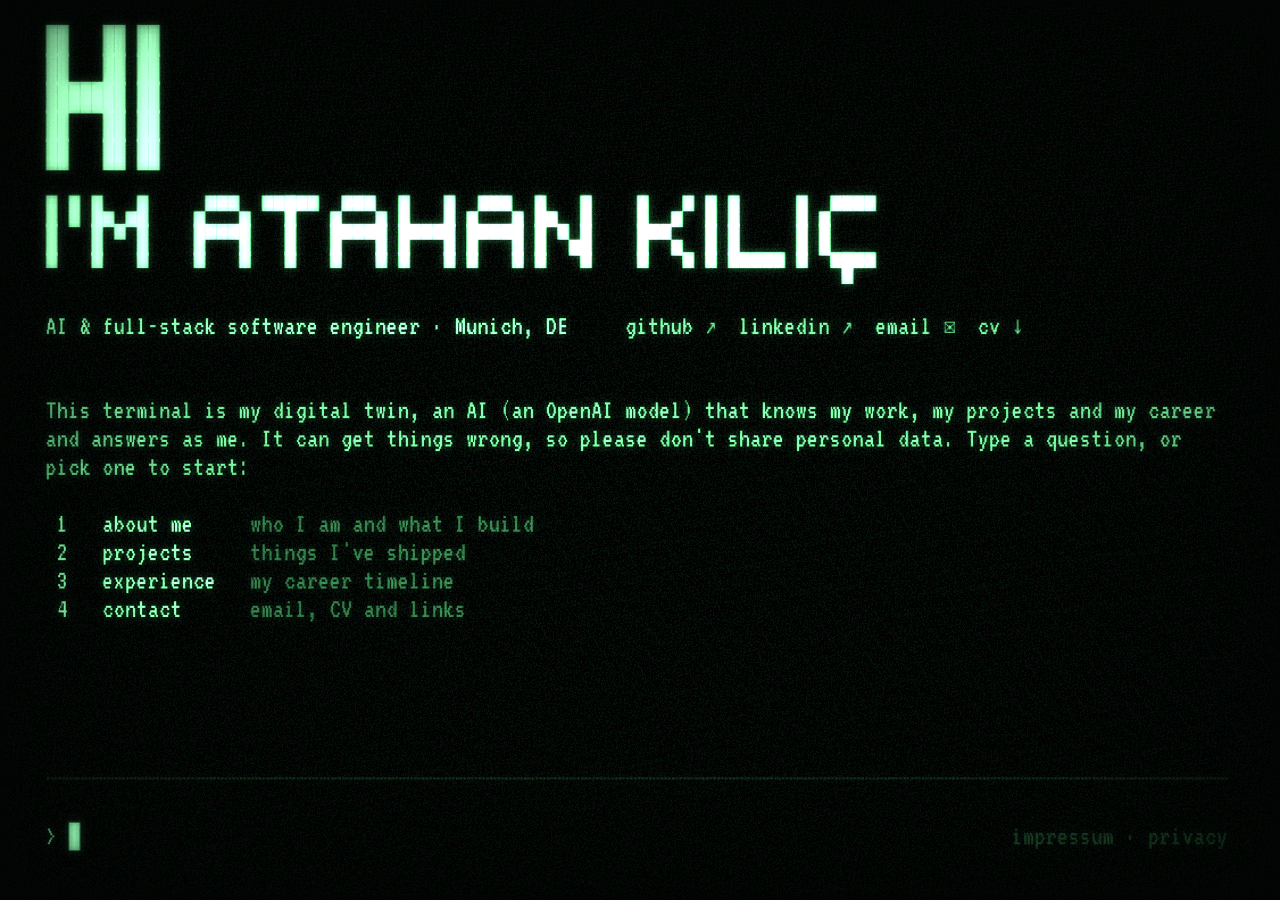
==== index.html @ 87390f07 "CRT digital twin portfolio Co-Authored-By: Claude Opus 5.5 <noreply@anthropic.com>" ====
<!doctype html>
<html lang="en">
<head>
<meta charset="utf-8">
<meta name="viewport" content="width=device-width,initial-scale=1">
<title>Atahan Kılıç — digital twin</title>
<meta name="description" content="Talk to the digital twin of Atahan Kılıç, an AI & full-stack software engineer in Munich. Ask about projects, experience and how to reach him.">
<link href="assets/fonts/vt323.css" rel="stylesheet">
<style>
  html,body{margin:0;height:100%;background:#050505;overflow:hidden}
  canvas#crt{position:fixed;inset:0;width:100vw;height:100vh;display:block;cursor:text;touch-action:pan-y}
  canvas#crt.link{cursor:pointer}
  #kbd{position:fixed;left:0;bottom:0;width:1px;height:1px;opacity:0;border:0;padding:0;font-size:16px}
  /* the one thing that can't live inside the shader: a live, interactive website */
  #live{position:fixed;display:none;z-index:3;background:#000}
  #live.on{display:block}
  #live iframe{position:absolute;inset:0;width:100%;height:100%;border:0;background:#000}
  #live .tint{position:absolute;inset:0;pointer-events:none;mix-blend-mode:color}
  #live .lines{position:absolute;inset:0;pointer-events:none;background:repeating-linear-gradient(to bottom,transparent 0 2px,rgba(0,0,0,.28) 2px 3px)}
  #live .edge{position:absolute;inset:0;pointer-events:none;box-shadow:inset 0 0 40px rgba(0,0,0,.8)}
  .sr{position:absolute;width:1px;height:1px;overflow:hidden;clip:rect(0 0 0 0)}
</style>
</head>
<body>
<canvas id="crt" aria-hidden="true"></canvas>
<input id="kbd" autocapitalize="off" autocomplete="off" spellcheck="false" enterkeyhint="send" aria-label="Ask Atahan's digital twin">
<div id="live"><iframe title="live demo" sandbox="allow-scripts allow-same-origin allow-popups allow-forms" referrerpolicy="no-referrer"></iframe><div class="tint"></div><div class="lines"></div><div class="edge"></div></div>
<main class="sr" id="sr"></main>
<div class="sr" id="said" aria-live="polite"></div>
<script src="assets/content.js"></script>
<script src="twin/twin.config.js"></script>
<script>
const C = window.CONTENT;
const PHOSPHORS = { green: "#5dff8f", amber: "#ffb43a", white: "#e8f0ff", cyan: "#62f3ff", magenta: "#ff5ad1" };
const CV = "assets/cv.pdf";
const $ = (s) => document.querySelector(s);
const sleep = (ms) => new Promise((r) => setTimeout(r, ms));

// ======================================================================
// knowledge — the only things the twin may talk about
// ======================================================================
const P = Object.fromEntries(C.projects.map((p) => [p.id, p]));
// every bar opens its full story (C.roles[key]); the thesis sits under TUM, project diamonds are gone
const GANTT = [
  { key: "metu", label: "METU · B.Sc. CE", short: "METU", lane: "edu", from: "2018-09", to: "2023-07" },
  { key: "havelsanCand", label: "HAVELSAN · cand.", short: "HAVELSAN", lane: "work", from: "2021-11", to: "2023-07" },
  { key: "havelsanDev", label: "HAVELSAN · dev", short: "↳ developer", lane: "work", from: "2023-08", to: "2024-03" },
  { key: "tum", label: "TUM · M.Sc.", short: "TUM", lane: "edu", from: "2024-04", to: "now" },
  { key: "thesis", label: "↳ BugSense", short: "↳ thesis", lane: "edu", from: "2026-04", to: "now", hot: true },
  { key: "nextaim", label: "NextAim", short: "NextAim", lane: "work", from: "2024-09", to: "2026-03" },
  { key: "check24", label: "CHECK24", short: "CHECK24", lane: "work", from: "2026-07", to: "now" },
];
const ALIASES = {
  harmos: ["harmos", " cad"], bugsense: ["bugsense", "bug sense", " uti", "thesis", " tez", "medical", "diagnos"],
  steward: ["steward", "talk to your building", "your building", "synera", "indoor", "navigation", "industrial agents"], sharksight: ["sharksight", "shark", " bmw"],
  northstar: ["north star", "northstar", "ideation"], router: ["routemaxx", "router", "routing", "tum.ai", "slop"],
  tate: [" tate", "teacher", "öğretmen"],
};

// ======================================================================
// screen model — everything is drawn into a character grid that goes
// through the CRT shader. A row is a list of segments:
//   { t, b }            text at brightness b (0..1)
//   { t, b, act }       clickable (act = { key, fn }) — inverts on hover
//   { t, b, inv }       inverted (filled cell, dark text)
//   { t, b, bar }       filled cells ("solid" | "hatch") — glyph-free bars
// ======================================================================
const S = (t, b = 0.82, o = {}) => ({ t: String(t), b, ...o });
const DIM = 0.48, TXT = 0.82, HOT = 1;
const blocks = [];          // everything in the conversation log
let scroll = 0;             // rows scrolled up from the bottom
let suggestions = [];
let pane = null;            // { kind: "peek", id } | { kind: "project", id, mode, scroll }
let inputText = "", busy = false, skip = false, powerT = 0;

function wrapInto(rows, cur, text, b, cols) {
  // append text to the current row, wrapping on word boundaries
  const width = () => cur.reduce((n, s) => n + s.t.length, 0);
  for (const para of text.split(/(\n)/)) {
    if (para === "\n") { rows.push(cur.splice(0)); continue; }
    for (const w of para.split(/([ \t]+)/)) {   // not \s: a no-break space (NB) must hold
      if (!w) continue;
      if (width() + w.length > cols && width() > 0) { rows.push(cur.splice(0)); if (/^[ \t]+$/.test(w)) continue; }
      if (w.length > cols) { for (let i = 0; i < w.length; i += cols) { if (width() > 0) rows.push(cur.splice(0)); cur.push(S(w.slice(i, i + cols), b)); } continue; }
      cur.push(S(w, b));
    }
  }
}
const lineBlock = (rows) => ({ render: () => rows });
function textBlock(text, b = TXT) { return { render(cols) { const rows = [], cur = []; wrapInto(rows, cur, text, b, cols); rows.push(cur); return rows; } }; }
function userBlock(text) {
  return { render(cols) { const rows = [], cur = [S("> ", DIM)]; wrapInto(rows, cur, text, HOT, cols); rows.push(cur, []); return rows; } };
}
// a twin turn: text deltas and widgets, revealed in order like a teletype
function twinBlock() {
  const m = {
    parts: [], idx: 0, shown: 0, wait: 0, closed: false, done: false, onDone: null,
    text(s) { const last = m.parts[m.parts.length - 1]; if (last && last.kind === "text" && m.parts.indexOf(last) >= m.idx) last.s += s; else m.parts.push({ kind: "text", s }); },
    widget(w) { if (w) m.parts.push({ kind: "widget", w }); },
    tick(dt) {
      if (m.done) return;
      while (m.idx < m.parts.length) {
        const p = m.parts[m.idx];
        if (p.kind === "text") {
          if (skip || cfg.cps >= 2000) m.shown = p.s.length; else m.shown += cfg.cps * dt;
          if (m.shown < p.s.length) return;
          if (m.idx === m.parts.length - 1 && !m.closed) return;   // more text may still stream in
          m.idx++; m.shown = 0;
        } else {
          if (!p.shownAt) { p.shownAt = performance.now(); p.w.onShow?.(); p.w.born = performance.now() / 1000; }
          if (!skip && performance.now() - p.shownAt < 160) return;
          m.idx++;
        }
      }
      if (m.closed) { m.done = true; m.onDone?.(); }
    },
    render(cols, t) {
      const rows = [], cur = [S("atahan › ", DIM)];
      for (let i = 0; i <= Math.min(m.idx, m.parts.length - 1); i++) {
        const p = m.parts[i];
        if (p.kind === "text") wrapInto(rows, cur, i < m.idx ? p.s : p.s.slice(0, Math.floor(m.shown)), TXT, cols);
        else if (i < m.idx || p.shownAt) { if (cur.length) rows.push(cur.splice(0)); rows.push(...p.w.render(cols, t)); }
      }
      // the caret blinks by inverting, never by appearing/disappearing, and an empty caret row
      // takes the place of the trailing spacer, so the row count never changes and the log can't bob
      const caret = m.done ? [] : [S(" ", HOT, { inv: Math.floor(t * 2.2) % 2 === 0 })];
      if (cur.length) rows.push([...cur, ...caret], []); else rows.push(caret);
      return rows;
    },
  };
  blocks.push(m); scroll = 0;
  return m;
}

// ======================================================================
// widgets — the GUI inside the terminal
// ======================================================================
const pad = (s, n) => { s = String(s); return s.length >= n ? s.slice(0, Math.max(0, n - 1)) + (n > 0 ? "…" : "") : s + " ".repeat(n - s.length); };
function box(title, inner, cols, maxW = 96) {
  // inner(innerCols) -> rows; wraps them in ┌─ title ─┐ … └──┘
  const W = Math.min(cols, maxW), iw = W - 4, rows = inner(iw);
  const top = "┌─ " + title + " " + "─".repeat(Math.max(0, W - title.length - 5)) + "┐";
  const out = [[S(top, DIM)]];
  rows.forEach((r) => { r = clip(r, iw); out.push([S("│ ", DIM), ...r, S(" ".repeat(Math.max(0, iw - rowLen(r))) + " │", DIM)]); });
  out.push([S("└" + "─".repeat(W - 2) + "┘", DIM)]);
  return out;
}
const rowLen = (r) => r.reduce((n, s) => n + s.t.length, 0);
function clip(r, n) { const out = []; for (const s of r) { const room = n - rowLen(out); if (room <= 0) break; out.push(s.t.length > room ? { ...s, t: s.t.slice(0, room) } : s); } return out; }
function flow(segs, cols) {
  // wrap whole segments (buttons, tags) onto new rows instead of cutting them
  const rows = [[]];
  for (const s of segs) { const r = rows[rows.length - 1]; if (rowLen(r) + s.t.length > cols && rowLen(r) > 0) { if (!s.t.trim()) continue; rows.push([s]); } else r.push(s); }
  return rows;
}
const NB = (s) => s.replace(/ /g, "\u00a0");
// a project's stack as [tags]; short views show the first n and point to the architecture view for the rest
const tags = (p, n = Infinity) => p.stack.slice(0, n).map((s) => NB(`[${s}]`)).join(" ") + (p.stack.length > n ? `  +${p.stack.length - n} more in architecture` : "");   // keep "[B-Rep kernel]" or "──▶ [ Engine ]" on one line
const btn = (label, key, fn, b = HOT) => S(`[${label}]`, b, { act: { key, fn } });
const gap = (n = 1) => S(" ".repeat(n), TXT);

const W = {
  whoami: () => ({
    tl: null,
    render(cols, t) {
      if (!this.tl) this.tl = W.timeline();
      this.tl.born = this.born;
      return box("atahan@munich", (iw) => {
        const rows = [...flow([S(NB(C.name.toUpperCase()), HOT), gap(3), S(NB(`${C.role} · ${C.location}`), TXT)], iw)], cur = [];
        wrapInto(rows, cur, `"${C.tagline}"`, DIM, iw); rows.push(cur.splice(0), []);
        // three panels side by side; stacked full width when the screen is narrow
        const across = iw >= 60 ? 3 : 1, pw = Math.floor((iw - (across - 1)) / across), cw = pw - 4;
        const panels = C.glance.map((g) => {
          const body = [];
          g.items.forEach(([head, sub, id], i) => {
            const act = id && P[id] ? { act: { key: "who:" + id, fn: () => ask(`tell me about ${P[id].title}`) } } : {};
            if (i) body.push([]);
            body.push([S(pad(head + (id ? " ›" : ""), cw), HOT, act)]);
            const r = [], c = []; wrapInto(r, c, sub, TXT, cw); r.push(c); body.push(...r);
          });
          return body;
        });
        for (let i = 0; i < panels.length; i += across) {
          const group = panels.slice(i, i + across), names = C.glance.slice(i, i + across).map((g) => g.title.toUpperCase());
          const h = Math.max(...group.map((b) => b.length)), line = [];
          names.forEach((n, j) => line.push(...(j ? [gap()] : []), S("┌ ", DIM), S(n, HOT), S(" " + "─".repeat(Math.max(0, pw - n.length - 4)) + "┐", DIM)));
          rows.push(line);
          for (let y = 0; y < h; y++) {
            const r = [];
            group.forEach((b, j) => { const c = clip(b[y] || [], cw); r.push(...(j ? [gap()] : []), S("│ ", DIM), ...c, S(" ".repeat(cw - rowLen(c)) + " │", DIM)); });
            rows.push(r);
          }
          rows.push(group.flatMap((_, j) => [...(j ? [gap()] : []), S("└" + "─".repeat(pw - 2) + "┘", DIM)]));
        }
        rows.push([], ...this.tl.render(iw, t));
        rows.push([], [S(pad("status", 8), TXT), S(C.availability, HOT)], []);
        rows.push(...flow([btn("projects", "who:projects", () => ask("show me your projects")), gap(),
          btn("stack", "who:stack", () => ask("what's your stack?")), gap(), btn("contact", "who:contact", () => ask("how can I reach you?"))], iw));
        return rows;
      }, cols, cols);   // the card spans the whole log, like the timeline
    },
  }),
  projects: () => ({
    onShow: () => openPeek(C.projects[0].id),
    render(cols) {
      const tw = Math.max(...C.projects.map((p) => p.title.length)) + 2, ww = cols - tw - 22, what = ww >= 12;
      const rows = [[S(pad("   project", tw + 3), DIM), ...(what ? [S(pad("what", ww), DIM)] : []), S(pad("year", 12), DIM), S("demo", DIM)]];
      rows.push([S("─".repeat(Math.min(cols, tw + (what ? ww : 0) + 22)), DIM)]);
      C.projects.forEach((p) => {
        const act = { key: "open:" + p.id, fn: () => ask(`tell me about ${p.title}`) }, sel = pane?.kind === "peek" && pane.id === p.id;
        rows.push([S(sel ? " ▸ " : "   ", HOT), S(pad(p.title, tw), HOT, { act, inv: sel }), ...(what ? [S(pad(p.kind, ww), TXT, { act })] : []),
          S(pad(p.when || p.year, 12), TXT, { act }), S(p.live ? "● live" : "○ src", p.live ? HOT : TXT, { act })]);
      });
      rows.push([], [S("hover or ↑↓ to preview · click or enter to open", DIM)]);
      return rows;
    },
  }),
  project: (p) => ({
    onShow: () => openView(p.id, "auto"),
    render(cols) {
      return box(p.id, (iw) => {
        const rows = [], cur = [];
        rows.push([S(p.title.toUpperCase(), HOT)], [S(`${p.kind} · ${p.when || p.year}`, DIM)], []);
        wrapInto(rows, cur, p.blurb, TXT, iw); rows.push(cur.splice(0), []);
        wrapInto(rows, cur, tags(p, 10), DIM, iw); rows.push(cur.splice(0), []);
        const bs = [];
        if (p.live) bs.push(btn(`▶ ${p.liveLabel || "live demo"}`, `v:${p.id}:live`, () => openView(p.id, "live")), gap());
        bs.push(btn("architecture", `v:${p.id}:arch`, () => openView(p.id, "arch")));
        if (p.link) bs.push(gap(), btn("source ↗", `src:${p.id}`, () => window.open(p.link, "_blank", "noopener")));
        rows.push(...flow(bs, iw));
        return rows;
      }, cols);
    },
  }),
  timeline: () => ({
    render(cols, t) {
      const age = t - (this.born || t), grow = Math.min(1, age / 1.2);
      const wideL = cols > 70, labW = wideL ? 17 : 12, T = Math.max(20, cols - labW - 1);
      const y0 = 2018, y1 = 2027, per = T / (y1 - y0);
      const at = (d) => { if (d === "now") { const n = new Date(); d = `${n.getFullYear()}-${n.getMonth() + 1}`; } const [y, m] = d.split("-").map(Number); return Math.max(0, Math.min(T, ((y - y0) + (m - 1) / 12) * per)); };
      const rows = [];
      let axis = ""; const every = per >= 4 ? 1 : 2;
      for (let yr = 0; yr < y1 - y0; yr += every) axis = axis.padEnd(Math.round(yr * per)) + (per >= 6 ? String(y0 + yr) : "'" + String(y0 + yr).slice(2));
      let tick = ""; for (let c = 0; c < T; c++) tick += c === 0 || Math.floor(c / per) !== Math.floor((c - 1) / per) ? "┼" : "─";
      const nowC = Math.round(at("now"));
      rows.push([S(" ".repeat(labW + 1)), S(" ".repeat(Math.max(0, nowC - 5)) + "now ▼", HOT)]);
      rows.push([S(" ".repeat(labW + 1)), S(axis.slice(0, T), DIM)]);
      rows.push([S(" ".repeat(labW + 1)), S(tick, DIM)]);
      GANTT.forEach((g, i) => {
        const a = Math.round(at(g.from)), b = Math.max(a + 1, Math.round(at(g.to))), len = Math.round((b - a) * Math.min(1, Math.max(0, grow * 1.6 - i * 0.1)));
        const act = { key: "g:" + g.key, fn: () => explain(g) };
        rows.push([S(pad(wideL ? g.label : g.short, labW), g.hot ? HOT : TXT, { act }), gap(), S("·".repeat(a), 0.22), S(" ".repeat(len), g.lane === "work" ? 0.95 : g.hot ? HOT : 0.75, { bar: g.lane === "work" ? "solid" : "hatch", act }), S("·".repeat(Math.max(0, T - a - len)), 0.22)]);
      });
      return [...rows, [S(" ".repeat(labW + 1)), S(tick, DIM)], [], ...flow([S("■ work", 0.95), gap(2), S("▒ education", 0.75), gap(2), S("· click a bar for the full story", DIM)], cols)];
    },
  }),
  // one timeline bar, told properly: story on the left, what I did on the right (stacked when narrow)
  role: (g) => ({
    render(cols) {
      const r = C.roles[g.key];
      return box(g.lane === "work" ? "experience" : "education", (iw) => {
        const rows = [...flow([S(NB(r.org.toUpperCase()), HOT), gap(3), S(r.role, TXT), gap(3), S(NB(`${span(g.from, g.to)} · ${r.where}`), DIM)], iw), []];
        const side = r.did.length && iw >= 110, lw = side ? Math.floor(iw * 0.42) : iw, rw = side ? iw - lw - 4 : iw;
        const left = [], cur = []; wrapInto(left, cur, r.story, TXT, lw); left.push(cur.splice(0));
        const right = r.did.flatMap((d, i) => { const b = []; wrapInto(b, cur, d, TXT, rw - 2); b.push(cur.splice(0)); return [...(i ? [[]] : []), ...b.map((l, j) => [S(j ? "  " : "▸ ", HOT), ...l])]; });
        if (side) for (let i = 0; i < Math.max(left.length, right.length); i++) { const l = left[i] || []; rows.push([...l, S(" ".repeat(lw - rowLen(l) + 4)), ...(right[i] || [])]); }
        else rows.push(...left, ...(right.length ? [[], ...right] : []));
        if (r.tags.length) rows.push([], ...flow(r.tags.flatMap((t) => [S(NB(`[${t}]`), DIM), gap()]), iw));
        if (r.project) rows.push([], ...flow([btn(`${P[r.project].title} project ›`, "role:" + r.project, () => ask(`tell me about ${P[r.project].title}`))], iw));
        return rows;
      }, cols, cols);
    },
  }),
  skills: () => ({
    render(cols) {
      return box("~/stack", (iw) => Object.entries(C.skills).flatMap(([k, v]) => { const rows = [], cur = []; wrapInto(rows, cur, v.map(NB).join("  "), HOT, iw - 7); rows.push(cur); return rows.map((r, i) => [S(pad(i ? "" : k.toLowerCase(), 7), TXT), ...r]); }), cols, 90);
    },
  }),
  contact: () => ({
    render(cols) {
      return box("contact", (iw) => [
        [S(pad("linkedin", 9), TXT), S(C.linkedin.replace("https://www.", ""), HOT)], [S(pad("email", 9), TXT), S(C.email, HOT)], [S(pad("github", 9), TXT), S(C.github.replace("https://", ""), HOT)], [S(pad("based", 9), TXT), S(C.location, HOT)], [],
        ...flow([btn("message me on linkedin ↗", "li", () => window.open(C.linkedin, "_blank", "noopener")), gap(), btn(copied ? "copied ✓" : "copy email", "copy", copyEmail), gap(), btn("github ↗", "gh", () => window.open(C.github, "_blank", "noopener")), gap(), btn("cv.pdf ↓", "cv", downloadCV)], iw),
      ], cols, 90);
    },
  }),
  cv: () => ({ render: () => [[btn("⇩ download cv.pdf", "cv", downloadCV), gap(2), btn("or see it as a timeline", "tl", () => ask("show me your career timeline"), TXT)]] }),
  help: () => ({
    render(cols) {
      return box("help", (iw) => [["just ask", '"who are you?"  "what did you build?"  "tell me about BugSense"'], ["/projects", "all projects · /open <name|#> opens one"], ["/timeline", "work, studies and projects as a chart"], ["/stack", "tools and languages"], ["/contact", "email, github, linkedin, cv"], ["/clear", "clear · /theme green|amber|white|cyan · /reboot"], ["keys", "esc closes the viewer · ↑↓ history · enter skips typing · wheel scrolls"]]
        .flatMap(([k, v]) => { const rows = [], cur = [S(pad(k, 11), HOT)]; wrapInto(rows, cur, v, TXT, iw); rows.push(cur); return rows; }), cols, 96);
    },
  }),
};
let copied = false;
function copyEmail() { navigator.clipboard?.writeText(C.email); copied = true; setTimeout(() => (copied = false), 1500); }
function downloadCV() { const a = document.createElement("a"); a.href = CV; a.download = "Atahan-Kilic-CV.pdf"; a.click(); }
function explain(g) { const m = twinBlock(); m.widget(W.role(g)); m.closed = true; m.onDone = () => setSuggestions(FOLLOW.show_timeline); }
const MONTHS = ["Jan", "Feb", "Mar", "Apr", "May", "Jun", "Jul", "Aug", "Sep", "Oct", "Nov", "Dec"];
function span(from, to) {   // "Aug 2023 – Mar 2024 · 8 mo"
  const ym = (d) => { if (d === "now") { const n = new Date(); return [n.getFullYear(), n.getMonth() + 1]; } return d.split("-").map(Number); };
  const [y0, m0] = ym(from), [y1, m1] = ym(to), n = (y1 - y0) * 12 + m1 - m0 + 1, fmt = (y, m) => `${MONTHS[m - 1]} ${y}`;
  return `${fmt(y0, m0)} – ${to === "now" ? "now" : fmt(y1, m1)} · ${n >= 12 ? `${Math.floor(n / 12)} y${n % 12 ? ` ${n % 12} mo` : ""}` : `${n} mo`}`;
}

// ======================================================================
// the right-hand viewer (a tmux split, drawn inside the CRT)
// ======================================================================
function openView(id, mode = "auto") { const p = P[id]; if (!p) return; if (mode === "auto") mode = p.live ? "live" : "arch"; pane = { kind: "project", id, mode, scroll: 0, born: performance.now() / 1000 }; }
function openPeek(id) { pane = { kind: "peek", id, view: "preview", born: performance.now() / 1000 }; }
function closePane() { pane = null; }
// esc steps back out of the list's architecture view before it closes anything
function escPane() { if (pane?.kind === "peek" && pane.view === "arch") pane.view = "preview"; else closePane(); }

// ======================================================================
// brains — both speak {type:"text"} / {type:"tool"} (see twin/worker.js)
// ======================================================================
const TOOLS = {
  show_whoami: () => W.whoami(), show_projects: () => W.projects(),
  open_project: ({ id }) => (P[id] ? W.project(P[id]) : null),
  show_timeline: () => W.timeline(), show_skills: () => W.skills(), show_contact: () => W.contact(),
  show_cv: () => W.cv(), show_help: () => W.help(),
  close_viewer: () => { closePane(); return null; },
};
function findProject(q) {
  for (const [id, keys] of Object.entries(ALIASES)) if (keys.some((k) => q.includes(k))) return id;
  const n = q.match(/\b(?:open|project|proje)\s*#?(\d)\b/); if (n && C.projects[+n[1] - 1]) return C.projects[+n[1] - 1].id;
  return null;
}
const has = (q, words) => words.some((w) => q.includes(w));
function* offlineTwin(raw) {
  const q = " " + raw.toLowerCase().replace(/[?!.,;:'"]/g, " ").replace(/\s+/g, " ").trim() + " ";
  const T = (s) => ({ type: "text", delta: s }), X = (name, args = {}) => ({ type: "tool", name, args });
  const pid = findProject(q);
  if (has(q, [" hi ", " hello ", " hey ", " merhaba ", " selam ", " yo ", "good morning", "günaydın"]) && q.trim().split(" ").length <= 3) { yield T("Hey! I'm Atahan's digital twin. Ask me about my projects, my experience, my stack, or how to reach me."); return; }
  if (has(q, [" thanks", " thank you", " thx", "teşekkür", "sağol"])) { yield T("Anytime. Anything else about my work?"); return; }
  if (pid && !has(q, ["timeline", "career"])) {
    const p = P[pid];
    yield T(`${p.title}: ${p.kind.toLowerCase()}, ${(p.when || p.year).replace("—", "ongoing").trim()}. `);
    yield T(p.live ? "I've put the live site on the right. It's real, you can click around in it." : "No public demo for this one, so the right side shows how it's put together.");
    yield X("open_project", { id: pid }); return;
  }
  if (has(q, ["timeline", "career", "experience", "history", "journey", "worked", " jobs", " job ", "employ", " path", "roadmap", "deneyim", "kariyer", "tecrübe", "background", "havelsan", "nextaim", "check24"])) {
    yield T("Here's my path so far, work and studies. Click any bar for the full story."); yield X("show_timeline"); return;
  }
  if (has(q, ["project", "built", " build", "portfolio", " demo", "work on", "side project", "proje", "neler yaptın", "show me what", "what have you made"])) {
    yield T("Here's what I've built. The ● ones are live. Point at one to preview it on the right, click to open it."); yield X("show_projects"); return;
  }
  if (has(q, ["who are you", "whoami", "who is", "about you", "yourself", "introduce", "kimsin", "kendini", "hakkında", "what do you do", "what are you", " you do "])) {
    yield T(`I'm ${C.name}, an AI & full-stack software engineer in Munich, finishing my M.Sc. at TUM with a thesis on BugSense. Here's the short version:`);
    yield X("show_whoami"); return;
  }
  if (has(q, ["skill", "stack", " tech", " tool", "framework", "programming", " know ", "teknoloji", "react", "typescript", "python", " java", "spring", "language you"])) {
    yield T("My toolbox, layer by layer. TypeScript and React on the front, Python with FastAPI or Django on the back, Postgres underneath, and LLM agents on top. C++ when it has to be real-time."); yield X("show_skills"); return;
  }
  if (has(q, ["contact", "email", "e-mail", " mail", "reach", " hire", "talk to you", "linkedin", "github", "iletişim", "ulaş"])) { yield T("LinkedIn is the best way to reach me. I usually reply within a day."); yield X("show_contact"); return; }
  if (has(q, [" cv ", "resume", "résumé", "özgeçmiş"])) { yield T("Here's my CV."); yield X("show_cv"); return; }
  if (has(q, ["education", "study", "studies", "university", "degree", "master", "bachelor", " tum ", "metu", "school", "eğitim", "okul"])) {
    yield T("M.Sc. Informatics at TUM (2024 → now), with my thesis on BugSense: a deployment-ready architecture for an AI-assisted UTI diagnostic device. Before that, B.Sc. Computer Engineering at METU, 3.71 / 4.00."); yield X("show_timeline"); return;
  }
  if (has(q, ["where", "location", "based", " live ", " city", "nerede"])) { yield T("I'm based in Munich, Germany, and open to roles in Munich and across the EU."); return; }
  if (has(q, ["available", "availability", "open to", "looking for", "full-time", "full time", "hiring", "müsait"])) { yield T(`${C.availability}. Want my contact details?`); return; }
  if (has(q, ["speak", "german", "english", "turkish", "deutsch", "spoken", " dil "])) { yield T("Turkish is my native language, English C1, German A2 and improving."); return; }
  if (has(q, ["help", "command", "what can", "yardım"])) { yield T("Ask in plain words, or use a command:"); yield X("show_help"); return; }
  yield T("I'm only here to talk about Atahan: my work, projects, experience, and how to reach me. Try one of the suggestions below.");
}
const FOLLOW = {
  show_whoami: ["show me your projects", "your career timeline", "what's your stack?", "how can I reach you?"],
  show_projects: ["tell me about BugSense", "open Steward", "what is Harmos?", "your career timeline"],
  open_project: ["show all projects", "your career timeline", "how can I reach you?"],
  show_timeline: ["what did you do at HAVELSAN?", "show me your projects", "how can I reach you?"],
  show_skills: ["show me your projects", "your career timeline", "how can I reach you?"],
  show_contact: ["download your cv", "show me your projects"],
  default: ["who are you?", "show me your projects", "your career timeline", "how can I reach you?"],
};
const MENU = [
  ["about me", "who I am and what I build", "who are you?"],
  ["projects", "things I've shipped", "show me your projects"],
  ["experience", "my career timeline", "your career timeline"],
  ["contact", "email, CV and links", "how can I reach you?"],
];
const menuBlock = { render: () => [...MENU.map(([label, hint, q], i) => {
  const act = { key: "menu:" + i, fn: () => ask(q) };
  return [S(` ${i + 1} `, HOT, { act }), S("  " + pad(label, 13), HOT, { act }), S(hint + " ", DIM, { act })];
}), []] };
const ENDPOINT = new URLSearchParams(location.search).get("endpoint") || window.TWIN_CONFIG?.endpoint || "";
const history = [];
async function* remoteTwin(text) {
  history.push({ role: "user", content: text });
  const res = await fetch(ENDPOINT, { method: "POST", headers: { "content-type": "application/json" }, body: JSON.stringify({ messages: history.slice(-12) }) });
  if (!res.ok || !res.body) throw new Error("twin backend " + res.status);
  const reader = res.body.getReader(), dec = new TextDecoder(); let buf = "", said = "", tools = [];
  for (;;) {
    const { value, done } = await reader.read(); if (done) break;
    buf += dec.decode(value, { stream: true });
    let i; while ((i = buf.indexOf("\n\n")) >= 0) {
      const data = buf.slice(0, i).split("\n").filter((l) => l.startsWith("data:")).map((l) => l.slice(5).trim()).join(""); buf = buf.slice(i + 2);
      if (!data || data === "[DONE]") continue;
      const ev = JSON.parse(data); if (ev.type === "text") said += ev.delta; else if (ev.type === "tool") tools.push({ name: ev.name, args: ev.args || {} });
      yield ev;
    }
  }
  // the model sometimes writes a tool's name instead of calling it: run it anyway
  const typed = !tools.length && said.match(TOOL_TEXT);
  if (typed) { tools.push({ name: typed[1], args: {} }); yield { type: "tool", name: typed[1], args: {} }; }
  history.push({ role: "assistant", content: said.replace(TOOL_TEXT_ALL, "").trim(), tools });
}
const TOOL_TEXT = /\[?(?:showed:\s*)?\b(show_(?:whoami|projects|timeline|skills|contact|cv|help))\b\]?/;
const TOOL_TEXT_ALL = new RegExp(TOOL_TEXT.source, "g");
const useLLM = () => !!ENDPOINT && cfg.engine === "llm";

// ======================================================================
// conversation
// ======================================================================
function setSuggestions(list) { suggestions = list || []; }
async function ask(text) {
  text = text.trim(); if (!text) return;
  if (busy) { skip = true; while (busy) await sleep(16); }
  blocks.push(userBlock(text)); scroll = 0; setSuggestions([]);
  if (text.startsWith("/")) return slash(text);
  busy = true; skip = false;
  const m = twinBlock(); let lastTool = null;
  const run = (ev) => {
    if (ev.type === "text") { m.text(ev.delta); const last = m.parts[m.parts.length - 1]; last.s = last.s.replace(TOOL_TEXT_ALL, ""); }
    else if (ev.type === "tool" && TOOLS[ev.name]) { lastTool = ev.name; m.widget(TOOLS[ev.name](ev.args || {})); } };
  try {
    if (useLLM()) { for await (const ev of remoteTwin(text)) run(ev); }
    else for (const ev of offlineTwin(text)) run(ev);
  } catch (e) {
    console.warn(e); m.text(/ 429$/.test(e.message) ? "(I've talked a lot today, so you're getting the offline me) " : "(my AI link is down, so you're getting the offline me) ");
    for (const ev of offlineTwin(text)) run(ev);
  }
  m.closed = true;
  await new Promise((r) => (m.onDone = r));
  $("#said").textContent = m.parts.filter((p) => p.kind === "text").map((p) => p.s).join(" ");
  setSuggestions(FOLLOW[lastTool] || FOLLOW.default);
  busy = false; skip = false;
}
function slash(cmd) {
  const [c, ...rest] = cmd.slice(1).split(/\s+/), arg = rest.join(" ").toLowerCase();
  const map = { projects: "show_projects", timeline: "show_timeline", stack: "show_skills", skills: "show_skills", contact: "show_contact", cv: "show_cv", help: "show_help", whoami: "show_whoami" };
  if (c === "clear") { blocks.length = 0; return setSuggestions(FOLLOW.default); }
  if (c === "reboot") return boot();
  if (c === "close") { closePane(); return setSuggestions(FOLLOW.default); }
  const m = twinBlock(); m.closed = true;
  if (c === "theme") { if (PHOSPHORS[arg]) { cfg.phosphor = arg; applyTint(); } m.text(PHOSPHORS[arg] ? `phosphor → ${arg}` : "themes: " + Object.keys(PHOSPHORS).join(" · ")); }
  else if (c === "open") { const id = findProject(" " + arg + " ") || (C.projects[+arg - 1] || {}).id; id ? m.widget(TOOLS.open_project({ id })) : m.text("open what? try /projects"); }
  else if (map[c]) m.widget(TOOLS[map[c]]());
  else m.text(`${c}: command not found. try /help`);
  m.onDone = () => setSuggestions(FOLLOW[map[c]] || FOLLOW.default);
}

// ======================================================================
// input (a hidden <input> so mobile keyboards, paste and IME just work)
// ======================================================================
const kbd = $("#kbd"), hist = []; let hIdx = -1;
const focusKbd = () => kbd.focus({ preventScroll: true });
kbd.addEventListener("input", () => (inputText = kbd.value));
kbd.addEventListener("keydown", (e) => {
  if (!kbd.value && blocks[blocks.length - 1] === menuBlock && MENU[+e.key - 1]) { e.preventDefault(); return ask(MENU[+e.key - 1][2]); }
  const peeking = pane?.kind === "peek" && !kbd.value;
  if (peeking && (e.key === "ArrowUp" || e.key === "ArrowDown")) { const i = C.projects.findIndex((p) => p.id === pane.id), n = C.projects.length; pane.id = C.projects[(i + (e.key === "ArrowUp" ? n - 1 : 1)) % n].id; pane.view = "preview"; e.preventDefault(); }
  else if (peeking && e.key === "Enter" && !busy) { e.preventDefault(); ask(`tell me about ${P[pane.id].title}`); }
  else if (e.key === "Enter") { e.preventDefault(); const v = kbd.value; if (!v.trim()) { if (busy) skip = true; return; } kbd.value = inputText = ""; hist.unshift(v); hIdx = -1; ask(v); }
  else if (e.key === "ArrowUp") { hIdx = Math.min(hist.length - 1, hIdx + 1); kbd.value = inputText = hist[hIdx] || ""; e.preventDefault(); }
  else if (e.key === "ArrowDown") { hIdx = Math.max(-1, hIdx - 1); kbd.value = inputText = hist[hIdx] || ""; e.preventDefault(); }
  else if (e.key === "Tab") { if (kbd.value.startsWith("/")) { const m = ["/projects", "/timeline", "/stack", "/contact", "/cv", "/help", "/clear", "/theme ", "/open ", "/close", "/whoami", "/reboot"].find((c) => c.startsWith(kbd.value)); if (m) kbd.value = inputText = m; } e.preventDefault(); }
  else if (e.key === "Escape") escPane();
  else if (e.key === "PageUp") scroll += 10; else if (e.key === "PageDown") scroll = Math.max(0, scroll - 10);
});
addEventListener("keydown", (e) => {
  if (e.target === kbd) return;
  if (e.key === "Escape") escPane();
  if (e.key.length === 1 && !e.metaKey && !e.ctrlKey) focusKbd();
});

// ======================================================================
// text canvas (the "video memory") + layout
// ======================================================================
const tc = document.createElement("canvas"), tx = tc.getContext("2d");
const cell = { w: 10, h: 20, fs: 20, x0: 0, y0: 0 }; let COLS = 80, ROWS = 24;
function layoutText() {
  const scale = Math.min(devicePixelRatio, 2) * cfg.resolution;
  tc.width = Math.floor(innerWidth * scale); tc.height = Math.floor(innerHeight * scale);
  const fs = cfg.fontSize * scale; tx.font = `${fs}px VT323, monospace`;
  const margin = 0.025 + cfg.curvature * 0.03;
  Object.assign(cell, { fs, w: tx.measureText("M").width, h: fs * 1.05, x0: tc.width * margin + 14 * scale, y0: tc.height * margin + 6 * scale });
  COLS = Math.floor((tc.width - cell.x0 * 2) / cell.w); ROWS = Math.floor((tc.height - cell.y0 * 2) / cell.h);
}
let hits = [], hoverKey = null, paneBox = null;
const lum = (b) => { const v = Math.round(255 * b); return `rgb(${v},${v},${v})`; };
// glyphs VT323 lacks (✉ …) come from a fallback font and can be wider than a cell; squeeze them into it
const glyphW = new Map();
function glyph(ch, x, y, w) {
  const key = ch + tx.font; let gw = glyphW.get(key); if (gw === undefined) glyphW.set(key, (gw = tx.measureText(ch).width));
  if (gw <= w * 1.02) return tx.fillText(ch, x, y);
  tx.save(); tx.translate(x, y); tx.scale(w / gw, 1); tx.fillText(ch, 0, 0); tx.restore();
}
function drawRow(row, col, r, maxCols) {
  const { w, h, x0, y0 } = cell, y = y0 + r * h;
  let c = col;
  for (const s of row) {
    if (c - col >= maxCols) break;
    const t = s.t.slice(0, maxCols - (c - col)), x = x0 + c * w, wid = t.length * w;
    if (s.act) hits.push({ x, y, w: wid, h, act: s.act });
    const hot = s.inv || (s.act && s.act.key === hoverKey);
    if (s.bar) {
      tx.fillStyle = lum(hot ? 1 : s.b);
      if (s.bar === "solid") tx.fillRect(x, y + h * 0.16, wid, h * 0.62);
      else for (let k = 0; k < t.length * 3; k++) tx.fillRect(x + k * w / 3, y + h * 0.16, w / 6, h * 0.62);
    } else if (hot) {
      tx.fillStyle = lum(s.inv ? s.b : 1); tx.fillRect(x, y, wid, h);
      tx.fillStyle = "#000"; for (let i = 0; i < t.length; i++) if (t[i] !== " ") glyph(t[i], x + i * w, y, w);
    } else {
      tx.fillStyle = lum(s.b); for (let i = 0; i < t.length; i++) if (t[i] !== " ") glyph(t[i], x + i * w, y, w);
    }
    c += t.length;
  }
}
function drawPane(px, py, pw, ph, t) {
  // px,py in cells; pw,ph in cells
  const { w, h, x0, y0 } = cell, X = x0 + px * w, Y = y0 + py * h, Wd = pw * w, Ht = ph * h;
  // vertical divider, stopping short of the separator row so it doesn't cross the ┄ line
  tx.fillStyle = lum(DIM); tx.fillRect(X - w * 0.6, Y, Math.max(1, w * 0.12), Ht);
  let live = null;
  paneBox = { x: X, y: Y, w: Wd, h: Ht };
  if (pane.kind === "peek") {
    // still in the project list: the architecture opens in place, with a way back to the preview
    const arch = pane.view === "arch";
    if (!arch && hoverKey?.startsWith("open:") && P[hoverKey.slice(5)]) pane.id = hoverKey.slice(5);
    const p = P[pane.id], i = C.projects.indexOf(p), a = C.arch[p.id] || {};
    const open = () => ask(`tell me about ${p.title}`);
    const acts = [...(p.live ? [btn("▶ live demo ↗", "peek:live", () => window.open(p.live, "_blank", "noopener")), gap()] : []),
      ...(arch ? [] : [btn("architecture", "peek:arch", () => { pane.view = "arch"; pane.scroll = 0; }, TXT), gap()]),
      btn("open ›", "peek:open", open), ...(p.link ? [gap(), btn("source ↗", "peek:src", () => window.open(p.link, "_blank", "noopener"), TXT)] : [])];
    drawRow([...(arch ? [btn("← back", "peek:back", () => (pane.view = "preview"), HOT), gap()] : []), S(" 1:projects ", 1, { inv: true }),
      S(arch ? `  architecture · ${p.title}` : `  preview · ${i + 1}/${C.projects.length}`, DIM)], px, py, pw - 4);
    drawRow([btn("x", "pane:x", closePane, TXT)], px + pw - 3, py, 3);
    if (arch) {
      const rows = [[S(p.title.toUpperCase(), HOT), S("  " + (p.when || p.year), DIM)], ...archRows(p, pw), ...flow(acts, pw)];
      scrollRows(rows, px, py + 2, pw, ph - 2);
      return live;
    }
    // the live site as the preview, loaded once the pointer settles so sweeping the list doesn't fire seven page loads
    if (pane.shownId !== pane.id) { pane.shownId = pane.id; pane.since = t; }
    const mh = p.live ? Math.max(6, Math.floor(ph * 0.45)) : 0, top = py + 2 + (mh ? mh + 1 : 0);
    if (mh) {
      const iy = y0 + (py + 2) * h, ih = mh * h;
      drawRow([S("loading " + new URL(p.live).host + " …", DIM)], px + 1, py + 2, pw - 2);
      tx.strokeStyle = lum(0.35); tx.lineWidth = Math.max(1, w * 0.1); tx.strokeRect(X, iy, Wd, ih);
      hits.push({ x: X, y: iy, w: Wd, h: ih, act: { key: "peek:site", fn: open } });
      if (t - pane.since > 0.3) live = { x: X, y: iy, w: Wd, h: ih, src: p.live, zoom: Math.min(1, Wd / 1280), passive: true };
    }
    const rows = [[S(p.title.toUpperCase(), HOT), S("  " + (p.when || p.year), DIM)], [S(p.kind, DIM)], []], cur = [];
    wrapInto(rows, cur, p.blurb, TXT, pw); rows.push(cur.splice(0), [], [S("// data flow", DIM)]);
    wrapInto(rows, cur, (a.flow || []).map((s, k) => NB((k ? "──▶ " : "") + `[ ${s} ]`)).join(" "), HOT, pw); rows.push(cur.splice(0), []);
    wrapInto(rows, cur, tags(p, 10), DIM, pw); rows.push(cur.splice(0), []);
    rows.push(...flow(acts, pw));
    rows.slice(0, py + ph - top).forEach((r, k) => drawRow(r, px, top + k, pw));
    return live;
  }
  const p = P[pane.id], modes = [p.live && "live", "arch"].filter(Boolean);
  const head = [S(` ${p.id} `, 1, { inv: true }), gap()];
  modes.forEach((m) => head.push(btn(m, "pane:" + m, () => (pane.mode = m), pane.mode === m ? HOT : DIM), gap()));
  drawRow(head, px, py, pw);
  drawRow([btn("↗", "pane:ext", () => window.open(p.live || p.link, "_blank", "noopener"), TXT), gap(), btn("x", "pane:x", closePane, TXT)], px + pw - 7, py, 7);
  drawRow([S(pane.mode === "live" || !p.link ? p.live || "" : p.link.replace("https://", ""), DIM)], px, py + 1, pw);
  const by = py + 3, bh = ph - 3;
  if (pane.mode === "live") {
    drawRow([S("connecting to " + new URL(p.live).host + " …", DIM)], px, by, pw);
    live = { x: X, y: y0 + by * h, w: Wd, h: bh * h, src: p.live };
  } else {
    const rows = archRows(p, pw);
    if (p.link) rows.push([btn("source ↗", "pane:gh", () => window.open(p.link, "_blank", "noopener"))]);
    scrollRows(rows, px, by, pw, bh);
  }
  return live;
}
// draws rows into the pane body, scrolled by the wheel, with a hint when they don't fit
function scrollRows(rows, px, by, pw, bh) {
  const room = rows.length > bh ? bh - 1 : bh, max = Math.max(0, rows.length - room);
  pane.scroll = Math.max(0, Math.min(pane.scroll || 0, max));
  rows.slice(pane.scroll, pane.scroll + room).forEach((r, k) => drawRow(r, px, by + k, pw));
  if (max) drawRow([S(pane.scroll < max ? `↓ ${max - pane.scroll} more · wheel` : `↑ ${max} more · wheel`, 0.4)], px, by + room, pw);
}
// the architecture view: overview, data flow, components, decisions, stack
function archRows(p, cols) {
  const a = C.arch[p.id] || {}, rows = [], cur = [];
  const para = (text, b) => { wrapInto(rows, cur, text, b, cols); rows.push(cur.splice(0)); };
  const head = (t) => rows.push([], [S("// " + t, DIM)]);
  const hang = (lead, w, text, lb) => { const sub = [], c = []; wrapInto(sub, c, text, TXT, cols - w); sub.push(c); sub.forEach((r, i) => rows.push([S(pad(i ? "" : lead, w), lb), ...r])); };
  para(a.summary || p.blurb, TXT);
  head("data flow"); para((a.flow || []).map((s, i) => NB((i ? "──▶ " : "") + `[ ${s} ]`)).join(" "), HOT);
  if (a.parts) {
    head("components");
    const w = Math.min(Math.max(...a.parts.map(([n]) => n.length)) + 2, Math.floor(cols / 3));
    a.parts.forEach(([n, d]) => hang(n, w, d, HOT));
  }
  if (a.decisions) { head("decisions"); a.decisions.forEach((d) => hang("·", 2, d, DIM)); }
  head("stack"); para(tags(p), TXT);
  rows.push([]);
  return rows;
}

const LEGAL = ["impressum", "privacy"].map((k) => ({ key: "legal:" + k, fn: () => open(k + ".html", "_blank", "noopener") }));
function fitRows(labels) { let rows = 1, w = 0; for (const l of labels) { if (w + l.length > COLS && w) { rows++; w = 0; } w += l.length; } return rows; }
function drawScreen(t) {
  tx.fillStyle = "#000"; tx.fillRect(0, 0, tc.width, tc.height);
  tx.font = `${cell.fs}px VT323, monospace`; tx.textBaseline = "top";
  hits = []; let scrollHint = "";
  // bottom chrome: suggestions, prompt, status
  const sugRows = []; let cur = [];
  suggestions.forEach((s, i) => { const seg = btn(s, "sug:" + i, () => ask(s), TXT); if (rowLen(cur) + seg.t.length + 1 > COLS) { sugRows.push(cur); cur = []; } cur.push(seg, gap()); });
  if (cur.length) sugRows.push(cur);
  // reserve room for the tallest follow-up list, so suggestions coming and going never resize the log
  const sugH = Math.max(sugRows.length, ...Object.values(FOLLOW).map((l) => fitRows(l.map((q) => `[${q}] `))));
  while (sugRows.length < sugH) sugRows.unshift([]);
  const promptR = ROWS - 1, sugTop = promptR - sugRows.length - (sugRows.length ? 0 : 0), sepR = sugTop - 1;
  const logRows = Math.max(4, sepR);
  const split = pane && COLS >= 60, share = pane?.kind === "peek" ? (COLS >= 110 ? 0.64 : 0.58) : (COLS >= 110 ? 0.42 : 0.38);
  const leftCols = split ? Math.floor(COLS * share) : COLS;
  const lc = pane && !split ? 0 : leftCols;
  // log
  if (lc > 0) {
    const all = []; blocks.forEach((b) => { const r = b.render(lc, t); b.rows = r.length; all.push(...(b.revealed ? r : r.slice(0, Math.floor(b.rev || 0)))); });
    const maxScroll = Math.max(0, all.length - logRows); scroll = Math.min(scroll, maxScroll);
    const start = Math.max(0, all.length - logRows - scroll);
    all.slice(start, start + logRows).forEach((r, i) => drawRow(r, 0, i, lc));
    if (maxScroll > 0) scrollHint = scroll ? ` ↑ ${start} more · ↓ ${scroll} ` : ` ↑ ${start} more · wheel `;
  }
  let live = null;
  if (pane) {
    const shown = cfg.lps >= 400 ? logRows + 1 : Math.floor((t - pane.born) * cfg.lps), clipY = cell.y0 + shown * cell.h;
    tx.save(); tx.beginPath(); tx.rect(0, 0, tc.width, clipY); tx.clip();
    live = drawPane(split ? leftCols + 2 : 0, 0, split ? COLS - leftCols - 2 : COLS, logRows, t);
    tx.restore();
    if (live) live.reveal = Math.max(0, Math.min(1, (clipY - live.y) / live.h));
  }
  // separator + suggestions + prompt
  drawRow([S("┄".repeat(Math.max(0, COLS - scrollHint.length)), 0.22), S(scrollHint, 0.4)], 0, sepR, COLS);
  sugRows.forEach((r, i) => drawRow(r, 0, sugTop + i, COLS));
  const ps = "> ", room = COLS - ps.length - 2, shown = inputText.length > room ? "…" + inputText.slice(-room + 1) : inputText;
  const caret = Math.floor(t * 2.2) % 2 === 0;
  drawRow([S(ps, HOT), S(shown, HOT), S(" ", HOT, { inv: caret })], 0, promptR, COLS);
  const legal = [S("impressum", 0.3, { act: LEGAL[0] }), S(" · ", 0.3), S("privacy", 0.3, { act: LEGAL[1] })];
  if (COLS - rowLen(legal) > ps.length + shown.length + 4) drawRow(legal, COLS - rowLen(legal), promptR, rowLen(legal));
  return live;
}

// ======================================================================
// WebGL CRT (unchanged from v1: persistence + barrel, bloom, mask, scanlines)
// ======================================================================
const canvas = $("#crt");
const gl = canvas.getContext("webgl", { antialias: false, premultipliedAlpha: false });
const VS = `attribute vec2 p; varying vec2 uv; void main(){ uv = p*.5+.5; gl_Position = vec4(p,0.,1.); }`;
const FS_PERSIST = `precision mediump float; varying vec2 uv; uniform sampler2D cur, prev; uniform float decay;
void main(){ vec3 c = texture2D(cur, vec2(uv.x,1.-uv.y)).rgb; vec3 p = texture2D(prev, uv).rgb * decay; gl_FragColor = vec4(max(c,p),1.); }`;
const FS_CRT = `precision highp float; varying vec2 uv;
uniform sampler2D tex; uniform vec2 res; uniform float time, curve, scan, mask, bloom, aberr, noise, flicker, vignette, power, jitter, glow;
uniform vec3 tint; uniform vec4 area;
float rand(vec2 c){ return fract(sin(dot(c, vec2(12.9898,78.233))) * 43758.5453); }
vec2 barrel(vec2 u){ u = u*2.-1.; vec2 o = abs(u.yx)/vec2(6.,4.)*curve; u += u*o*o*3.; return u*.5+.5; }
vec3 samp(vec2 u){ return texture2D(tex, u).rgb; }
void main(){
  vec2 u = barrel(uv);
  // power-on: a halo opens from the centre out to the area the terminal uses, revealing the text
  // as it goes, then fades once the picture is up
  vec2 ac = (area.xy + area.zw)*.5, ah = (area.zw - area.xy)*.5, dd = abs(u - ac);
  float ow = 1. - pow(1. - smoothstep(0., .28, power), 3.), oh = 1. - pow(1. - smoothstep(.1, .72, power), 3.);
  float hw = ah.x*mix(.03, 1.1, ow), hh = ah.y*1.13*oh + .0015;   // oversized so the rounded corners clear the text
  // the opening is shaped like a tube face: edges bow outward, corners stay sharp. It sits in
  // barrel space, so it bends with the curvature setting too, and keeps a bow of its own when that is 0
  vec2 nd = dd / vec2(hw, hh);
  float k = (.05 + curve*.08) * smoothstep(.15, .9, oh);   // the line starts straight, the bow grows as it opens
  nd.y /= 1. + k*(1. - min(nd.x*nd.x, 1.));
  nd.x /= 1. + k*.6*(1. - min(nd.y*nd.y, 1.));
  float se = max(nd.x, nd.y);   // square corners: the opening runs all the way into them
  float inside = 1. - smoothstep(1. - .006/hh, 1., se);
  float edgeY = exp(-pow((se - 1.)*hh/.005, 2.));
  float outer = exp(-max(se - 1., 0.)*hh/.03);
  float haloAmt = smoothstep(0., .04, power) * (1. - smoothstep(.72, 1., power));
  vec3 halo = (tint*.7 + .15) * haloAmt * (inside*.01 + edgeY*.18 + outer*.03);   // barely there: a faint edge, almost no glow

  float j = (rand(vec2(floor(time*30.), floor(u.y*80.))) - .5) * jitter * .004;
  u.x += j;
  if(u.x<0.||u.x>1.||u.y<0.||u.y>1.){ gl_FragColor = vec4(halo,1.); return; }
  vec2 px = 1./res;
  float a = aberr * px.x * 2.;
  vec3 col = vec3(samp(u+vec2(a,0.)).r, samp(u).g, samp(u-vec2(a,0.)).b);
  vec3 b = vec3(0.);
  for(int i=0;i<12;i++){ float ang = float(i)*.5236; vec2 d = vec2(cos(ang), sin(ang));
    b += samp(u + d*px*3.*glow); b += samp(u + d*px*7.*glow)*.6; }
  col += b/19.2 * bloom;
  float l = dot(col, vec3(.333));
  vec3 c = tint * l + pow(l, 3.) * vec3(.35);
  float sl = .5 + .5*sin(u.y*res.y*3.14159*.5);
  c *= mix(1., sl*1.4, scan);
  float m = mod(gl_FragCoord.x, 3.);
  vec3 mk = m<1. ? vec3(1.,.7,.7) : m<2. ? vec3(.7,1.,.7) : vec3(.7,.7,1.);
  c *= mix(vec3(1.), mk*1.15, mask);
  c += (rand(u*res + time) - .5) * noise * .25 * tint;
  c *= 1. - flicker * .06 * sin(time*110.) ;
  vec2 v = u*(1.-u.yx); c *= pow(v.x*v.y*15., vignette*.45);
  c += tint * .018;
  gl_FragColor = vec4(c * mix(inside, 1., step(1., power)) + halo,1.);
}`;
function sh(type, src) { const s = gl.createShader(type); gl.shaderSource(s, src); gl.compileShader(s); if (!gl.getShaderParameter(s, gl.COMPILE_STATUS)) console.error(gl.getShaderInfoLog(s)); return s; }
function prog(fs) { const p = gl.createProgram(); gl.attachShader(p, sh(gl.VERTEX_SHADER, VS)); gl.attachShader(p, sh(gl.FRAGMENT_SHADER, fs)); gl.linkProgram(p); return p; }
const pPersist = prog(FS_PERSIST), pCrt = prog(FS_CRT);
const buf = gl.createBuffer(); gl.bindBuffer(gl.ARRAY_BUFFER, buf);
gl.bufferData(gl.ARRAY_BUFFER, new Float32Array([-1, -1, 1, -1, -1, 1, 1, 1]), gl.STATIC_DRAW);
function tex() { const t = gl.createTexture(); gl.bindTexture(gl.TEXTURE_2D, t); gl.texParameteri(gl.TEXTURE_2D, gl.TEXTURE_MIN_FILTER, gl.LINEAR); gl.texParameteri(gl.TEXTURE_2D, gl.TEXTURE_MAG_FILTER, gl.LINEAR); gl.texParameteri(gl.TEXTURE_2D, gl.TEXTURE_WRAP_S, gl.CLAMP_TO_EDGE); gl.texParameteri(gl.TEXTURE_2D, gl.TEXTURE_WRAP_T, gl.CLAMP_TO_EDGE); return t; }
const textTex = tex();
let fb = [], fbt = [];
function makeFB() {
  fb.forEach((f) => gl.deleteFramebuffer(f)); fbt.forEach((t) => gl.deleteTexture(t)); fb = []; fbt = [];
  for (let i = 0; i < 2; i++) {
    const t = tex(); gl.texImage2D(gl.TEXTURE_2D, 0, gl.RGBA, tc.width, tc.height, 0, gl.RGBA, gl.UNSIGNED_BYTE, null);
    const f = gl.createFramebuffer(); gl.bindFramebuffer(gl.FRAMEBUFFER, f); gl.framebufferTexture2D(gl.FRAMEBUFFER, gl.COLOR_ATTACHMENT0, gl.TEXTURE_2D, t, 0);
    fb.push(f); fbt.push(t);
  }
  gl.bindFramebuffer(gl.FRAMEBUFFER, null);
}
function bindQuad(p) { const loc = gl.getAttribLocation(p, "p"); gl.bindBuffer(gl.ARRAY_BUFFER, buf); gl.enableVertexAttribArray(loc); gl.vertexAttribPointer(loc, 2, gl.FLOAT, false, 0, 0); }
function hex(h) { const n = parseInt(h.slice(1), 16); return [(n >> 16 & 255) / 255, (n >> 8 & 255) / 255, (n & 255) / 255]; }
function resize() {
  layoutText();
  const s = Math.min(devicePixelRatio, 2);
  canvas.width = innerWidth * s; canvas.height = innerHeight * s;
  makeFB();
}

// screen ↔ video-memory mapping through the same barrel the shader uses
function barrel(x, y) { let u = x * 2 - 1, v = y * 2 - 1; const ox = (Math.abs(v) / 6) * cfg.curvature, oy = (Math.abs(u) / 4) * cfg.curvature; u += u * ox * ox * 3; v += v * oy * oy * 3; return [u * 0.5 + 0.5, v * 0.5 + 0.5]; }
function screenToTex(cx, cy) { const [u, v] = barrel(cx / innerWidth, 1 - cy / innerHeight); return [u * tc.width, (1 - v) * tc.height]; }
function texToScreen(px, py) {
  const tu = px / tc.width, tv = 1 - py / tc.height; let u = tu, v = tv;
  for (let i = 0; i < 10; i++) { const [bu, bv] = barrel(u, v); u -= bu - tu; v -= bv - tv; }
  return [u * innerWidth, (1 - v) * innerHeight];
}

// live site overlay: positioned over the pane body, inside the bent glass
const liveEl = $("#live"), liveFrame = liveEl.querySelector("iframe");
function placeLive(r) {
  if (!r || powerT < 0.95) { if (liveEl.classList.contains("on")) { liveEl.classList.remove("on"); } return; }
  const [ax, ay] = texToScreen(r.x, r.y), [bx, by] = texToScreen(r.x + r.w, r.y + r.h), [cx] = texToScreen(r.x + r.w, r.y), [, dy] = texToScreen(r.x, r.y + r.h);
  const L = Math.max(ax, texToScreen(r.x, r.y + r.h)[0]) + 2, T = Math.max(ay, texToScreen(r.x + r.w, r.y)[1]) + 2, R = Math.min(bx, cx) - 2, B = Math.min(by, dy) - 2;
  Object.assign(liveEl.style, { left: L + "px", top: T + "px", width: Math.max(0, R - L) + "px", height: Math.max(0, B - T) + "px" });
  if (liveFrame.dataset.src !== r.src) { liveFrame.dataset.src = r.src; liveFrame.src = r.src; }
  const z = r.zoom || 1;
  Object.assign(liveFrame.style, { width: 100 / z + "%", height: 100 / z + "%", transform: z < 1 ? `scale(${z})` : "", transformOrigin: "0 0" });
  liveEl.style.pointerEvents = r.passive ? "none" : "";
  liveEl.style.clipPath = r.reveal < 1 ? `inset(0 0 ${(1 - r.reveal) * 100}% 0)` : "";
  liveEl.classList.add("on");
}

// pointer: hover + click through the curve
let pointer = null;
canvas.addEventListener("pointermove", (e) => { pointer = [e.clientX, e.clientY]; });
canvas.addEventListener("pointerleave", () => (pointer = null));
canvas.addEventListener("click", (e) => {
  const [x, y] = screenToTex(e.clientX, e.clientY), h = hits.find((r) => x >= r.x && x <= r.x + r.w && y >= r.y && y <= r.y + r.h);
  if (h) h.act.fn(); focusKbd();
});
// accumulate wheel delta so trackpads (many small events) don't race; ~1 row per 40px, 1 row per wheel line
let wheelAcc = 0;
canvas.addEventListener("wheel", (e) => {
  wheelAcc += e.deltaMode === 1 ? e.deltaY * 40 : e.deltaMode === 2 ? e.deltaY * 400 : e.deltaY;
  const rows = Math.trunc(wheelAcc / 40);
  if (!rows) return;
  wheelAcc -= rows * 40;
  const [x, y] = screenToTex(e.clientX, e.clientY), b = paneBox;
  if ((pane?.kind === "project" || pane?.view === "arch") && b && x >= b.x && x <= b.x + b.w && y >= b.y && y <= b.y + b.h) pane.scroll = (pane.scroll || 0) + rows;
  else scroll = Math.max(0, scroll - rows);
}, { passive: true });
let touchY = null;
canvas.addEventListener("touchstart", (e) => (touchY = e.touches[0].clientY), { passive: true });
canvas.addEventListener("touchmove", (e) => { const d = e.touches[0].clientY - touchY; if (Math.abs(d) > 18) { scroll = Math.max(0, scroll + Math.sign(d)); touchY = e.touches[0].clientY; } }, { passive: true });

// ======================================================================
// frame loop
// ======================================================================
let ping = 0, last = performance.now();
function frame(now) {
  requestAnimationFrame(frame); // schedule first: one bad frame must never freeze the screen
  const dt = Math.min(0.05, (now - last) / 1000); last = now;
  const t = now / 1000;
  powerT = Math.min(1, powerT + dt / 0.55);   // ~0.55 s for the halo to open and fade
  for (const b of blocks) {
    if (b.revealed) { b.tick?.(dt); continue; }
    b.rev = skip || cfg.lps >= 400 ? Infinity : Math.min((b.rev || 0) + cfg.lps * dt, b.rows ?? 1);
    if (b.rev < (b.rows ?? 1)) break;              // later blocks wait their turn
    b.tick?.(dt);
    if (!b.tick || b.done) b.revealed = true; else break;
  }
  if (pointer) { const [x, y] = screenToTex(...pointer); const h = hits.find((r) => x >= r.x && x <= r.x + r.w && y >= r.y && y <= r.y + r.h); hoverKey = h ? h.act.key : null; canvas.classList.toggle("link", !!h); }
  const live = drawScreen(t);
  placeLive(live);
  gl.bindTexture(gl.TEXTURE_2D, textTex);
  gl.texImage2D(gl.TEXTURE_2D, 0, gl.RGBA, gl.RGBA, gl.UNSIGNED_BYTE, tc);
  gl.useProgram(pPersist); bindQuad(pPersist);
  gl.bindFramebuffer(gl.FRAMEBUFFER, fb[ping]); gl.viewport(0, 0, tc.width, tc.height);
  gl.activeTexture(gl.TEXTURE0); gl.bindTexture(gl.TEXTURE_2D, textTex); gl.uniform1i(gl.getUniformLocation(pPersist, "cur"), 0);
  gl.activeTexture(gl.TEXTURE1); gl.bindTexture(gl.TEXTURE_2D, fbt[1 - ping]); gl.uniform1i(gl.getUniformLocation(pPersist, "prev"), 1);
  gl.uniform1f(gl.getUniformLocation(pPersist, "decay"), cfg.persistence);
  gl.drawArrays(gl.TRIANGLE_STRIP, 0, 4);
  gl.bindFramebuffer(gl.FRAMEBUFFER, null); gl.viewport(0, 0, canvas.width, canvas.height);
  gl.useProgram(pCrt); bindQuad(pCrt);
  gl.activeTexture(gl.TEXTURE0); gl.bindTexture(gl.TEXTURE_2D, fbt[ping]);
  const U = (n) => gl.getUniformLocation(pCrt, n);
  gl.uniform1i(U("tex"), 0); gl.uniform2f(U("res"), tc.width, tc.height); gl.uniform1f(U("time"), t);
  gl.uniform1f(U("curve"), cfg.curvature); gl.uniform1f(U("scan"), cfg.scanlines); gl.uniform1f(U("mask"), cfg.mask);
  gl.uniform1f(U("bloom"), cfg.bloom); gl.uniform1f(U("glow"), cfg.bloomRadius); gl.uniform1f(U("aberr"), cfg.aberration);
  gl.uniform1f(U("noise"), cfg.noise); gl.uniform1f(U("flicker"), cfg.flicker); gl.uniform1f(U("vignette"), cfg.vignette);
  gl.uniform1f(U("jitter"), cfg.jitter); gl.uniform1f(U("power"), powerT);
  gl.uniform4f(U("area"), (cell.x0 - cell.w) / tc.width, 1 - (cell.y0 + (ROWS + 0.5) * cell.h) / tc.height, (cell.x0 + (COLS + 1) * cell.w) / tc.width, 1 - (cell.y0 - cell.h * 0.5) / tc.height);
  gl.uniform3fv(U("tint"), hex(PHOSPHORS[cfg.phosphor]));
  gl.drawArrays(gl.TRIANGLE_STRIP, 0, 4);
  ping = 1 - ping;
}

// ======================================================================
// boot
// ======================================================================
async function boot() {
  busy = true; skip = false; blocks.length = 0; setSuggestions([]); closePane(); powerT = 0;
  const out = async (s, b = 0.55) => blocks.push(lineBlock([[S(s, b)]]));   // already on the tube; the halo reveals it
  const hi = [
    "██   ██ ██",
    "██   ██ ██",
    "███████ ██",
    "██   ██ ██",
    "██   ██ ██", ""];
  const name = COLS >= 77 ? [
    "█ █ █▄ ▄█    ▄▀▀▀▄ ▀▀█▀▀ ▄▀▀▀▄ █   █ ▄▀▀▀▄ █▄  █    █  ▄▀ █ █     █ ▄▀▀▀▀",
    "█   █ ▀ █    █▀▀▀█   █   █▀▀▀█ █▀▀▀█ █▀▀▀█ █ ▀▄█    █▀▀▄  █ █     █ █",
    "▀   ▀   ▀    ▀   ▀   ▀   ▀   ▀ ▀   ▀ ▀   ▀ ▀   ▀    ▀   ▀ ▀ ▀▀▀▀▀ ▀  ▀█▀▀"] : COLS >= 64 ? [
    "▄▀▀▀▄ ▀▀█▀▀ ▄▀▀▀▄ █   █ ▄▀▀▀▄ █▄  █    █  ▄▀ █ █     █ ▄▀▀▀▀",
    "█▀▀▀█   █   █▀▀▀█ █▀▀▀█ █▀▀▀█ █ ▀▄█    █▀▀▄  █ █     █ █",
    "▀   ▀   ▀   ▀   ▀ ▀   ▀ ▀   ▀ ▀   ▀    ▀   ▀ ▀ ▀▀▀▀▀ ▀  ▀█▀▀"] : ["I'M ATAHAN KILIÇ"];
  for (const l of [...hi, ...name]) await out(l, 1);
  const link = (t, key, fn) => S(t, TXT, { act: { key: "hdr:" + key, fn } });
  const links = [link("github ↗", "gh", () => window.open(C.github, "_blank", "noopener")), gap(2), link("linkedin ↗", "li", () => window.open(C.linkedin, "_blank", "noopener")), gap(2),
    link("email ✉", "mail", () => (location.href = "mailto:" + C.email)), gap(2), link("cv ↓", "cv", downloadCV)];
  const sub = S(`${C.role} · ${C.location}`, 0.95), nameW = Math.max(...name.map((l) => l.length));
  blocks.push({ render(cols) {   // links sit on the title row, flush with the name's right edge; wrap below when it won't fit
    const w = Math.min(cols, Math.max(nameW, sub.t.length + rowLen(links) + 5)), room = w - sub.t.length - rowLen(links);
    return [[], ...(room >= 3 ? [[sub, gap(room), ...links]] : [[sub], [], ...flow(links, cols)]), [], []];
  } });
  blocks.push(textBlock(useLLM()
    ? "This terminal is my digital twin, an AI (an OpenAI model) that knows my work, my projects and my career and answers as me. It can get things wrong, so please don't share personal data. Type a question, or pick one to start:"
    : "This terminal is my digital twin, a scripted bot that knows my work, my projects and my career and answers as me. Type a question, or pick one to start:"));
  blocks.push(lineBlock([[]]), menuBlock);
  busy = false;
  focusKbd();
}

// a11y / crawler mirror of everything the screen can show
$("#sr").innerHTML = `<h1>${C.name} — ${C.role}</h1><p>${C.tagline}</p>${C.about.map((p) => `<p>${p}</p>`).join("")}<h2>Projects</h2>` +
  C.projects.map((p) => `<h3><a href="${p.live || p.link}">${p.title}</a></h3><p>${p.blurb}</p>`).join("") + `<h2>Contact</h2><p><a href="mailto:${C.email}">${C.email}</a> · <a href="${CV}">CV</a></p><p><a href="impressum.html">Impressum</a> · <a href="privacy.html">Privacy</a></p>`;

// ======================================================================
// config (tube settings + twin settings)
// ======================================================================
const cfg = {
  phosphor: "green", curvature: 0, vignette: 0.7, scanlines: 0, mask: 0,
  bloom: 0.4, bloomRadius: 1.22, aberration: 0, persistence: 0.31, noise: 0.55, flicker: 0, jitter: 0,
  fontSize: 27, resolution: 0.88, lps: 45, cps: 760, // lps/cps: 400 / 2000 = instant
  tint: 0.34, engine: "llm", // "offline" = scripted brain only
};
function applyTint() {
  liveEl.querySelector(".tint").style.background = PHOSPHORS[cfg.phosphor];
  liveEl.querySelector(".tint").style.opacity = cfg.tint;
}
applyTint();
addEventListener("resize", resize);
document.fonts.load("24px VT323").finally(() => { resize(); boot(); requestAnimationFrame(frame); });
</script>
</body>
</html>
---- assets/fonts/vt323.css ----
/* VT323 (SIL Open Font License), served from this site so no visitor IP goes to Google */
@font-face {
  font-family: 'VT323'; font-style: normal; font-weight: 400; font-display: swap;
  src: url(vt323-latin-ext.woff2) format('woff2');
  unicode-range: U+0100-02BA, U+02BD-02C5, U+02C7-02CC, U+02CE-02D7, U+02DD-02FF, U+0304, U+0308, U+0329, U+1D00-1DBF, U+1E00-1E9F, U+1EF2-1EFF, U+2020, U+20A0-20AB, U+20AD-20C4, U+2113, U+2C60-2C7F, U+A720-A7FF;
}
@font-face {
  font-family: 'VT323'; font-style: normal; font-weight: 400; font-display: swap;
  src: url(vt323-latin.woff2) format('woff2');
  unicode-range: U+0000-00FF, U+0131, U+0152-0153, U+02BB-02BC, U+02C6, U+02DA, U+02DC, U+0304, U+0308, U+0329, U+2000-206F, U+20AC, U+2122, U+2191, U+2193, U+2212, U+2215, U+FEFF, U+FFFD;
}
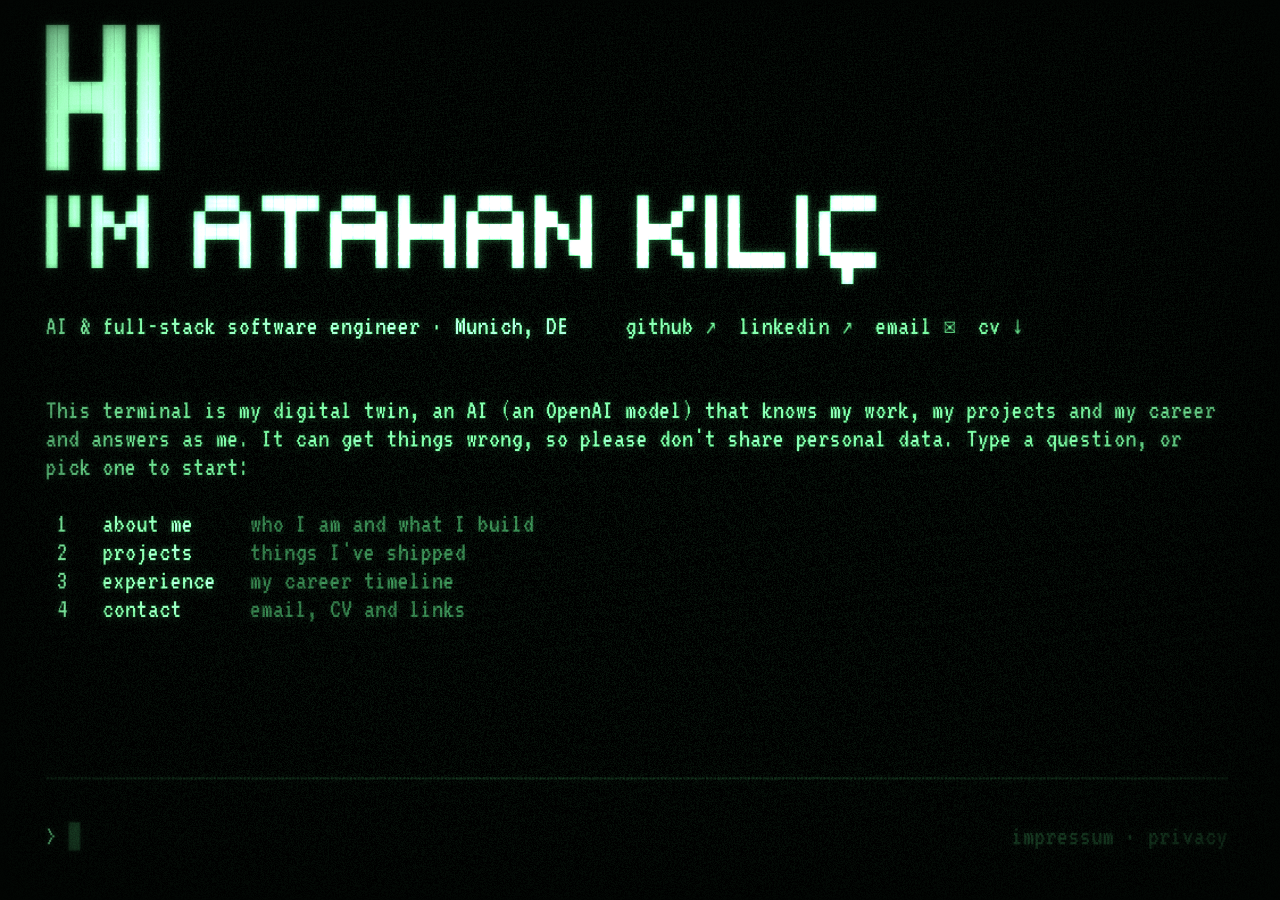
==== commit 1219c5cb: "imrpove mobile ui" ====
--- a/index.html
+++ b/index.html
@@ -2,15 +2,15 @@
 <html lang="en">
 <head>
 <meta charset="utf-8">
-<meta name="viewport" content="width=device-width,initial-scale=1">
+<meta name="viewport" content="width=device-width,initial-scale=1,interactive-widget=resizes-content">
 <title>Atahan Kılıç — digital twin</title>
 <meta name="description" content="Talk to the digital twin of Atahan Kılıç, an AI & full-stack software engineer in Munich. Ask about projects, experience and how to reach him.">
 <link href="assets/fonts/vt323.css" rel="stylesheet">
 <style>
   html,body{margin:0;height:100%;background:#050505;overflow:hidden}
-  canvas#crt{position:fixed;inset:0;width:100vw;height:100vh;display:block;cursor:text;touch-action:pan-y}
+  canvas#crt{position:fixed;left:0;top:0;width:100vw;height:100vh;display:block;cursor:text;touch-action:pan-y}
   canvas#crt.link{cursor:pointer}
-  #kbd{position:fixed;left:0;bottom:0;width:1px;height:1px;opacity:0;border:0;padding:0;font-size:16px}
+  #kbd{position:fixed;left:0;top:0;width:1px;height:1px;opacity:0;border:0;padding:0;font-size:16px}
   /* the one thing that can't live inside the shader: a live, interactive website */
   #live{position:fixed;display:none;z-index:3;background:#000}
   #live.on{display:block}
@@ -23,7 +23,7 @@
 </head>
 <body>
 <canvas id="crt" aria-hidden="true"></canvas>
-<input id="kbd" autocapitalize="off" autocomplete="off" spellcheck="false" enterkeyhint="send" aria-label="Ask Atahan's digital twin">
+<form id="kbdForm" action="javascript:void 0"><input id="kbd" autocapitalize="off" autocomplete="off" spellcheck="false" enterkeyhint="send" aria-label="Ask Atahan's digital twin"></form>
 <div id="live"><iframe title="live demo" sandbox="allow-scripts allow-same-origin allow-popups allow-forms" referrerpolicy="no-referrer"></iframe><div class="tint"></div><div class="lines"></div><div class="edge"></div></div>
 <main class="sr" id="sr"></main>
 <div class="sr" id="said" aria-live="polite"></div>
@@ -461,13 +461,16 @@
   const peeking = pane?.kind === "peek" && !kbd.value;
   if (peeking && (e.key === "ArrowUp" || e.key === "ArrowDown")) { const i = C.projects.findIndex((p) => p.id === pane.id), n = C.projects.length; pane.id = C.projects[(i + (e.key === "ArrowUp" ? n - 1 : 1)) % n].id; pane.view = "preview"; e.preventDefault(); }
   else if (peeking && e.key === "Enter" && !busy) { e.preventDefault(); ask(`tell me about ${P[pane.id].title}`); }
-  else if (e.key === "Enter") { e.preventDefault(); const v = kbd.value; if (!v.trim()) { if (busy) skip = true; return; } kbd.value = inputText = ""; hist.unshift(v); hIdx = -1; ask(v); }
+  else if (e.key === "Enter" && !e.isComposing) { e.preventDefault(); submit(); }
   else if (e.key === "ArrowUp") { hIdx = Math.min(hist.length - 1, hIdx + 1); kbd.value = inputText = hist[hIdx] || ""; e.preventDefault(); }
   else if (e.key === "ArrowDown") { hIdx = Math.max(-1, hIdx - 1); kbd.value = inputText = hist[hIdx] || ""; e.preventDefault(); }
   else if (e.key === "Tab") { if (kbd.value.startsWith("/")) { const m = ["/projects", "/timeline", "/stack", "/contact", "/cv", "/help", "/clear", "/theme ", "/open ", "/close", "/whoami", "/reboot"].find((c) => c.startsWith(kbd.value)); if (m) kbd.value = inputText = m; } e.preventDefault(); }
   else if (e.key === "Escape") escPane();
   else if (e.key === "PageUp") scroll += 10; else if (e.key === "PageDown") scroll = Math.max(0, scroll - 10);
 });
+function submit() { const v = kbd.value; inputText = v; if (!v.trim()) { if (busy) skip = true; return; } kbd.value = inputText = ""; hist.unshift(v); hIdx = -1; ask(v); }
+// mobile keyboards often send Enter as "Unidentified" (key 229), so the form's submit is the reliable path there
+$("#kbdForm").addEventListener("submit", (e) => { e.preventDefault(); submit(); });
 addEventListener("keydown", (e) => {
   if (e.target === kbd) return;
   if (e.key === "Escape") escPane();
@@ -479,12 +482,15 @@
 // ======================================================================
 const tc = document.createElement("canvas"), tx = tc.getContext("2d");
 const cell = { w: 10, h: 20, fs: 20, x0: 0, y0: 0 }; let COLS = 80, ROWS = 24;
+let VW = innerWidth, VH = innerHeight, VT = 0; // the visible viewport: shrinks when a phone keyboard opens
 function layoutText() {
   const scale = Math.min(devicePixelRatio, 2) * cfg.resolution;
-  tc.width = Math.floor(innerWidth * scale); tc.height = Math.floor(innerHeight * scale);
-  const fs = cfg.fontSize * scale; tx.font = `${fs}px VT323, monospace`;
-  const margin = 0.025 + cfg.curvature * 0.03;
-  Object.assign(cell, { fs, w: tx.measureText("M").width, h: fs * 1.05, x0: tc.width * margin + 14 * scale, y0: tc.height * margin + 6 * scale });
+  tc.width = Math.floor(VW * scale); tc.height = Math.floor(VH * scale);
+  const margin = 0.025 + cfg.curvature * 0.03, x0 = tc.width * margin + 14 * scale;
+  // phones: shrink the type so a line still holds ~46 characters (never below 15px)
+  tx.font = `${100}px VT323, monospace`; const ratio = tx.measureText("M").width / 100;
+  const fs = Math.min(cfg.fontSize * scale, Math.max(15 * scale, (tc.width - x0 * 2) / (46 * ratio))); tx.font = `${fs}px VT323, monospace`;
+  Object.assign(cell, { fs, w: tx.measureText("M").width, h: fs * 1.05, x0, y0: tc.height * margin + 6 * scale });
   COLS = Math.floor((tc.width - cell.x0 * 2) / cell.w); ROWS = Math.floor((tc.height - cell.y0 * 2) / cell.h);
 }
 let hits = [], hoverKey = null, paneBox = null;
@@ -613,16 +619,18 @@
   suggestions.forEach((s, i) => { const seg = btn(s, "sug:" + i, () => ask(s), TXT); if (rowLen(cur) + seg.t.length + 1 > COLS) { sugRows.push(cur); cur = []; } cur.push(seg, gap()); });
   if (cur.length) sugRows.push(cur);
   // reserve room for the tallest follow-up list, so suggestions coming and going never resize the log
-  const sugH = Math.max(sugRows.length, ...Object.values(FOLLOW).map((l) => fitRows(l.map((q) => `[${q}] `))));
+  // phones skip that and let the prompt follow the text like a real terminal, instead of sitting under an empty screen
+  const compact = COLS < 60;
+  const sugH = compact ? sugRows.length : Math.max(sugRows.length, ...Object.values(FOLLOW).map((l) => fitRows(l.map((q) => `[${q}] `))));
   while (sugRows.length < sugH) sugRows.unshift([]);
-  const promptR = ROWS - 1, sugTop = promptR - sugRows.length - (sugRows.length ? 0 : 0), sepR = sugTop - 1;
-  const logRows = Math.max(4, sepR);
   const split = pane && COLS >= 60, share = pane?.kind === "peek" ? (COLS >= 110 ? 0.64 : 0.58) : (COLS >= 110 ? 0.42 : 0.38);
   const leftCols = split ? Math.floor(COLS * share) : COLS;
   const lc = pane && !split ? 0 : leftCols;
+  const all = []; if (lc > 0) blocks.forEach((b) => { const r = b.render(lc, t); b.rows = r.length; all.push(...(b.revealed ? r : r.slice(0, Math.floor(b.rev || 0)))); });
+  const promptR = compact && !pane ? Math.min(ROWS - 1, all.length + 1 + sugRows.length) : ROWS - 1, sugTop = promptR - sugRows.length, sepR = sugTop - 1;
+  const logRows = Math.max(compact && !pane ? 0 : 4, sepR);
   // log
   if (lc > 0) {
-    const all = []; blocks.forEach((b) => { const r = b.render(lc, t); b.rows = r.length; all.push(...(b.revealed ? r : r.slice(0, Math.floor(b.rev || 0)))); });
     const maxScroll = Math.max(0, all.length - logRows); scroll = Math.min(scroll, maxScroll);
     const start = Math.max(0, all.length - logRows - scroll);
     all.slice(start, start + logRows).forEach((r, i) => drawRow(r, 0, i, lc));
@@ -724,19 +732,21 @@
 function bindQuad(p) { const loc = gl.getAttribLocation(p, "p"); gl.bindBuffer(gl.ARRAY_BUFFER, buf); gl.enableVertexAttribArray(loc); gl.vertexAttribPointer(loc, 2, gl.FLOAT, false, 0, 0); }
 function hex(h) { const n = parseInt(h.slice(1), 16); return [(n >> 16 & 255) / 255, (n >> 8 & 255) / 255, (n & 255) / 255]; }
 function resize() {
+  const s = Math.min(devicePixelRatio, 2);
+  const vv = visualViewport; VW = vv ? vv.width : innerWidth; VH = vv ? vv.height : innerHeight; VT = vv ? vv.offsetTop : 0;
+  Object.assign(canvas.style, { top: VT + "px", height: VH + "px" });
   layoutText();
-  const s = Math.min(devicePixelRatio, 2);
-  canvas.width = innerWidth * s; canvas.height = innerHeight * s;
+  canvas.width = VW * s; canvas.height = VH * s;
   makeFB();
 }
 
 // screen ↔ video-memory mapping through the same barrel the shader uses
 function barrel(x, y) { let u = x * 2 - 1, v = y * 2 - 1; const ox = (Math.abs(v) / 6) * cfg.curvature, oy = (Math.abs(u) / 4) * cfg.curvature; u += u * ox * ox * 3; v += v * oy * oy * 3; return [u * 0.5 + 0.5, v * 0.5 + 0.5]; }
-function screenToTex(cx, cy) { const [u, v] = barrel(cx / innerWidth, 1 - cy / innerHeight); return [u * tc.width, (1 - v) * tc.height]; }
+function screenToTex(cx, cy) { const [u, v] = barrel(cx / VW, 1 - (cy - VT) / VH); return [u * tc.width, (1 - v) * tc.height]; }
 function texToScreen(px, py) {
   const tu = px / tc.width, tv = 1 - py / tc.height; let u = tu, v = tv;
   for (let i = 0; i < 10; i++) { const [bu, bv] = barrel(u, v); u -= bu - tu; v -= bv - tv; }
-  return [u * innerWidth, (1 - v) * innerHeight];
+  return [u * VW, (1 - v) * VH + VT];
 }
 
 // live site overlay: positioned over the pane body, inside the bent glass
@@ -874,6 +884,8 @@
 }
 applyTint();
 addEventListener("resize", resize);
+visualViewport?.addEventListener("resize", resize);
+visualViewport?.addEventListener("scroll", resize);
 document.fonts.load("24px VT323").finally(() => { resize(); boot(); requestAnimationFrame(frame); });
 </script>
 </body>
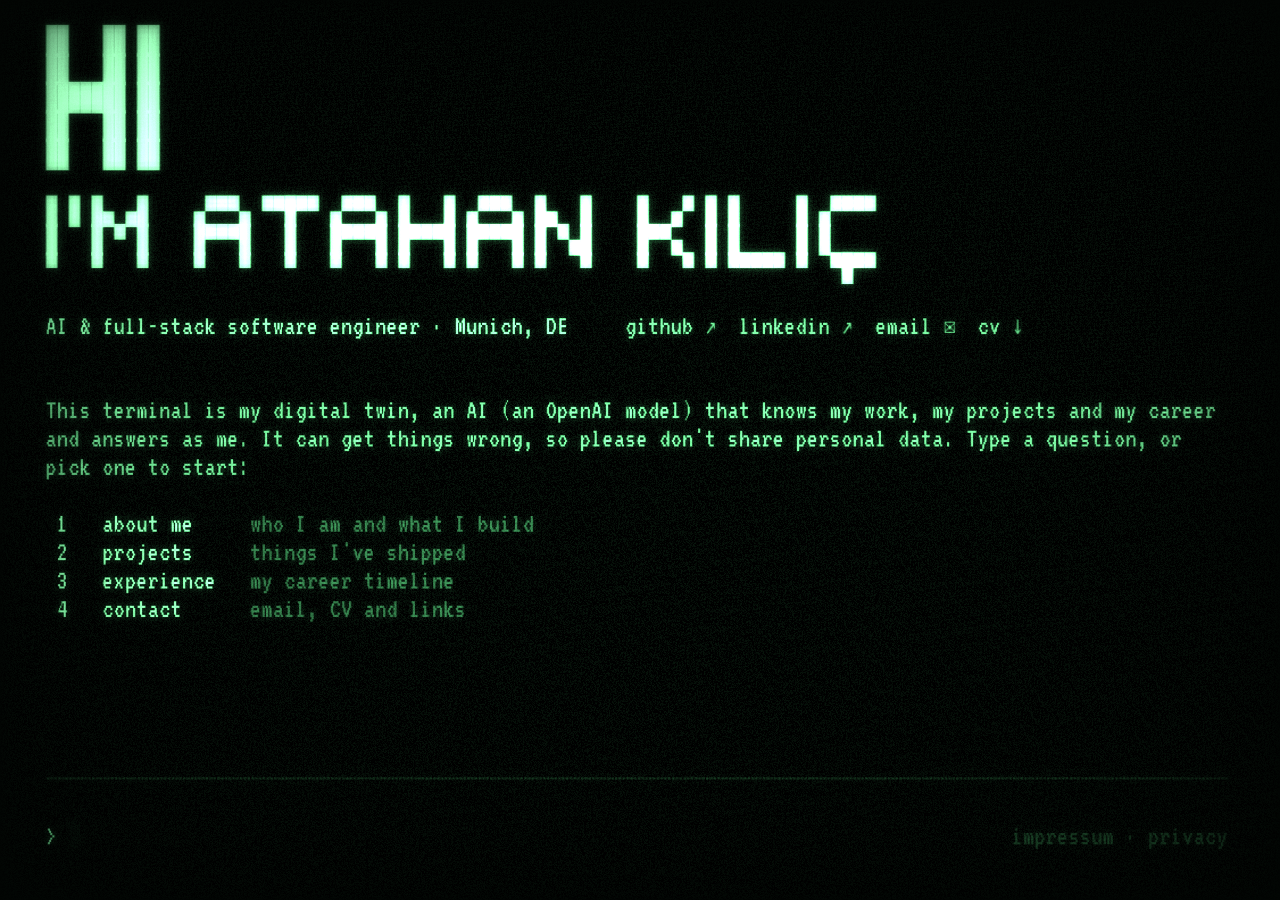
==== commit 92037709: "Rework the mobile UI and keep the twin's wording layout-neutral Phones: the project viewer is a full" ====
--- a/index.html
+++ b/index.html
@@ -7,10 +7,13 @@
 <meta name="description" content="Talk to the digital twin of Atahan Kılıç, an AI & full-stack software engineer in Munich. Ask about projects, experience and how to reach him.">
 <link href="assets/fonts/vt323.css" rel="stylesheet">
 <style>
-  html,body{margin:0;height:100%;background:#050505;overflow:hidden}
-  canvas#crt{position:fixed;left:0;top:0;width:100vw;height:100vh;display:block;cursor:text;touch-action:pan-y}
+  html,body{margin:0;height:100%;background:#050505;overflow:hidden;overscroll-behavior:none}
+  /* touch scrolling is done by hand (rows + momentum), so the browser must not pan, zoom or call up the image menu */
+  canvas#crt{position:fixed;left:0;top:0;width:100vw;height:100vh;display:block;cursor:text;touch-action:none;-webkit-user-select:none;user-select:none;-webkit-touch-callout:none;-webkit-tap-highlight-color:transparent}
   canvas#crt.link{cursor:pointer}
   #kbd{position:fixed;left:0;top:0;width:1px;height:1px;opacity:0;border:0;padding:0;font-size:16px}
+  /* phones: the real input lies over the drawn prompt, so a tap there is a native tap (keyboard, caret, paste) */
+  #kbd.dock{z-index:2;margin:0;box-sizing:border-box;outline:0;background:transparent;font-family:VT323,monospace;-webkit-tap-highlight-color:transparent}
   /* the one thing that can't live inside the shader: a live, interactive website */
   #live{position:fixed;display:none;z-index:3;background:#000}
   #live.on{display:block}
@@ -141,7 +144,7 @@
   const W = Math.min(cols, maxW), iw = W - 4, rows = inner(iw);
   const top = "┌─ " + title + " " + "─".repeat(Math.max(0, W - title.length - 5)) + "┐";
   const out = [[S(top, DIM)]];
-  rows.forEach((r) => { r = clip(r, iw); out.push([S("│ ", DIM), ...r, S(" ".repeat(Math.max(0, iw - rowLen(r))) + " │", DIM)]); });
+  rows.flatMap((r) => rewrap(r, iw)).forEach((r) => { r = clip(r, iw); out.push([S("│ ", DIM), ...r, S(" ".repeat(Math.max(0, iw - rowLen(r))) + " │", DIM)]); });
   out.push([S("└" + "─".repeat(W - 2) + "┘", DIM)]);
   return out;
 }
@@ -151,6 +154,22 @@
   // wrap whole segments (buttons, tags) onto new rows instead of cutting them
   const rows = [[]];
   for (const s of segs) { const r = rows[rows.length - 1]; if (rowLen(r) + s.t.length > cols && rowLen(r) > 0) { if (!s.t.trim()) continue; rows.push([s]); } else r.push(s); }
+  return rows.flatMap((r) => rewrap(r, cols));   // a segment wider than the whole line still breaks between words
+}
+// a row too wide for its space breaks between words (keeping each word's style and action) instead of losing its end;
+// bars and no-break runs stay whole unless they alone are wider than the line
+function rewrap(r, n) {
+  if (rowLen(r) <= n) return [r];
+  const rows = [[]];
+  for (const s of r) {
+    const words = s.bar ? [s.t] : s.t.length > n ? s.t.replace(/ /g, " ").split(/( +)/) : s.t.split(/( +)/);
+    for (const w of words) {
+      if (!w) continue;
+      const cur = rows[rows.length - 1];
+      if (rowLen(cur) + w.length > n && rowLen(cur) > 0) { if (!w.trim()) continue; rows.push([]); }
+      rows[rows.length - 1].push({ ...s, t: w });
+    }
+  }
   return rows;
 }
 const NB = (s) => s.replace(/ /g, "\u00a0");
@@ -169,7 +188,7 @@
         const rows = [...flow([S(NB(C.name.toUpperCase()), HOT), gap(3), S(NB(`${C.role} · ${C.location}`), TXT)], iw)], cur = [];
         wrapInto(rows, cur, `"${C.tagline}"`, DIM, iw); rows.push(cur.splice(0), []);
         // three panels side by side; stacked full width when the screen is narrow
-        const across = iw >= 60 ? 3 : 1, pw = Math.floor((iw - (across - 1)) / across), cw = pw - 4;
+        const across = iw >= 60 ? 3 : 1, pw = Math.floor((iw - (across - 1)) / across), cw = across === 1 ? iw : pw - 4;
         const panels = C.glance.map((g) => {
           const body = [];
           g.items.forEach(([head, sub, id], i) => {
@@ -180,7 +199,9 @@
           });
           return body;
         });
-        for (let i = 0; i < panels.length; i += across) {
+        // one column: a box inside the card is just noise, so each panel is a ruled heading over its lines
+        if (across === 1) panels.forEach((body, i) => { const n = C.glance[i].title.toUpperCase(); rows.push([S(n + " ", HOT), S("─".repeat(Math.max(0, iw - n.length - 1)), DIM)], ...body, []); });
+        else for (let i = 0; i < panels.length; i += across) {
           const group = panels.slice(i, i + across), names = C.glance.slice(i, i + across).map((g) => g.title.toUpperCase());
           const h = Math.max(...group.map((b) => b.length)), line = [];
           names.forEach((n, j) => line.push(...(j ? [gap()] : []), S("┌ ", DIM), S(n, HOT), S(" " + "─".repeat(Math.max(0, pw - n.length - 4)) + "┐", DIM)));
@@ -193,7 +214,8 @@
           rows.push(group.flatMap((_, j) => [...(j ? [gap()] : []), S("└" + "─".repeat(pw - 2) + "┘", DIM)]));
         }
         rows.push([], ...this.tl.render(iw, t));
-        rows.push([], [S(pad("status", 8), TXT), S(C.availability, HOT)], []);
+        const st = [], sc = []; wrapInto(st, sc, C.availability, HOT, iw - 8); st.push(sc);
+        rows.push([], ...st.map((r, i) => [S(pad(i ? "" : "status", 8), TXT), ...r]), []);
         rows.push(...flow([btn("projects", "who:projects", () => ask("show me your projects")), gap(),
           btn("stack", "who:stack", () => ask("what's your stack?")), gap(), btn("contact", "who:contact", () => ask("how can I reach you?"))], iw));
         return rows;
@@ -201,8 +223,18 @@
     },
   }),
   projects: () => ({
-    onShow: () => openPeek(C.projects[0].id),
+    onShow: () => PHONE || openPeek(C.projects[0].id),
     render(cols) {
+      if (PHONE) {   // no hover and no room for a preview: each project is a two-line, full-width tap target
+        const rows = [];
+        C.projects.forEach((p) => {
+          const act = { key: "open:" + p.id, fn: () => ask(`tell me about ${p.title}`) }, yr = p.when || p.year, demo = p.live ? "● live" : "○ src";
+          rows.push([S(pad("▸ " + p.title, cols - yr.length - demo.length - 2), HOT, { act }), S(yr + "  ", DIM, { act }), S(demo, p.live ? HOT : TXT, { act })],
+            [S(pad("  " + p.kind, cols), DIM, { act })], []);
+        });
+        rows.push([S("tap a project to open it", DIM)]);
+        return rows;
+      }
       const tw = Math.max(...C.projects.map((p) => p.title.length)) + 2, ww = cols - tw - 22, what = ww >= 12;
       const rows = [[S(pad("   project", tw + 3), DIM), ...(what ? [S(pad("what", ww), DIM)] : []), S(pad("year", 12), DIM), S("demo", DIM)]];
       rows.push([S("─".repeat(Math.min(cols, tw + (what ? ww : 0) + 22)), DIM)]);
@@ -216,13 +248,13 @@
     },
   }),
   project: (p) => ({
-    onShow: () => openView(p.id, "auto"),
+    onShow: () => PHONE || openView(p.id, "auto"),   // phones: the card's buttons open the viewer, so the answer stays in sight
     render(cols) {
       return box(p.id, (iw) => {
         const rows = [], cur = [];
         rows.push([S(p.title.toUpperCase(), HOT)], [S(`${p.kind} · ${p.when || p.year}`, DIM)], []);
         wrapInto(rows, cur, p.blurb, TXT, iw); rows.push(cur.splice(0), []);
-        wrapInto(rows, cur, tags(p, 10), DIM, iw); rows.push(cur.splice(0), []);
+        wrapInto(rows, cur, tags(p, PHONE ? 6 : 10), DIM, iw); rows.push(cur.splice(0), []);
         const bs = [];
         if (p.live) bs.push(btn(`▶ ${p.liveLabel || "live demo"}`, `v:${p.id}:live`, () => openView(p.id, "live")), gap());
         bs.push(btn("architecture", `v:${p.id}:arch`, () => openView(p.id, "arch")));
@@ -251,7 +283,7 @@
         const act = { key: "g:" + g.key, fn: () => explain(g) };
         rows.push([S(pad(wideL ? g.label : g.short, labW), g.hot ? HOT : TXT, { act }), gap(), S("·".repeat(a), 0.22), S(" ".repeat(len), g.lane === "work" ? 0.95 : g.hot ? HOT : 0.75, { bar: g.lane === "work" ? "solid" : "hatch", act }), S("·".repeat(Math.max(0, T - a - len)), 0.22)]);
       });
-      return [...rows, [S(" ".repeat(labW + 1)), S(tick, DIM)], [], ...flow([S("■ work", 0.95), gap(2), S("▒ education", 0.75), gap(2), S("· click a bar for the full story", DIM)], cols)];
+      return [...rows, [S(" ".repeat(labW + 1)), S(tick, DIM)], [], ...flow([S("■ work", 0.95), gap(2), S("▒ education", 0.75), gap(2), S(`· ${TOUCH ? "tap" : "click"} a bar for the full story`, DIM)], cols)];
     },
   }),
   // one timeline bar, told properly: story on the left, what I did on the right (stacked when narrow)
@@ -287,7 +319,7 @@
   cv: () => ({ render: () => [[btn("⇩ download cv.pdf", "cv", downloadCV), gap(2), btn("or see it as a timeline", "tl", () => ask("show me your career timeline"), TXT)]] }),
   help: () => ({
     render(cols) {
-      return box("help", (iw) => [["just ask", '"who are you?"  "what did you build?"  "tell me about BugSense"'], ["/projects", "all projects · /open <name|#> opens one"], ["/timeline", "work, studies and projects as a chart"], ["/stack", "tools and languages"], ["/contact", "email, github, linkedin, cv"], ["/clear", "clear · /theme green|amber|white|cyan · /reboot"], ["keys", "esc closes the viewer · ↑↓ history · enter skips typing · wheel scrolls"]]
+      return box("help", (iw) => [["just ask", '"who are you?"  "what did you build?"  "tell me about BugSense"'], ["/projects", "all projects · /open <name|#> opens one"], ["/timeline", "work, studies and projects as a chart"], ["/stack", "tools and languages"], ["/contact", "email, github, linkedin, cv"], ["/clear", "clear · /theme green|amber|white|cyan · /reboot"], (TOUCH ? ["touch", "tap any [button] · swipe to scroll · ← back closes the viewer"] : ["keys", "esc closes the viewer · ↑↓ history · enter skips typing · wheel scrolls"])]
         .flatMap(([k, v]) => { const rows = [], cur = [S(pad(k, 11), HOT)]; wrapInto(rows, cur, v, TXT, iw); rows.push(cur); return rows; }), cols, 96);
     },
   }),
@@ -306,9 +338,16 @@
 // ======================================================================
 // the right-hand viewer (a tmux split, drawn inside the CRT)
 // ======================================================================
-function openView(id, mode = "auto") { const p = P[id]; if (!p) return; if (mode === "auto") mode = p.live ? "live" : "arch"; pane = { kind: "project", id, mode, scroll: 0, born: performance.now() / 1000 }; }
+function openView(id, mode = "auto") {
+  const p = P[id]; if (!p) return; if (mode === "auto") mode = p.live ? "live" : "arch";
+  pane = { kind: "project", id, mode, scroll: 0, born: performance.now() / 1000 };
+  // on a phone the viewer is a full-screen sheet, so the system back gesture should close it, not leave the site
+  if (PHONE && !window.history.state?.sheet) window.history.pushState({ sheet: 1 }, "");
+}
 function openPeek(id) { pane = { kind: "peek", id, view: "preview", born: performance.now() / 1000 }; }
-function closePane() { pane = null; }
+function closePane() { pane = null; if (window.history.state?.sheet) window.history.back(); }
+addEventListener("popstate", () => { if (pane) pane = null; });
+if (window.history.state?.sheet) window.history.replaceState(null, "");   // a reload starts with the sheet closed
 // esc steps back out of the list's architecture view before it closes anything
 function escPane() { if (pane?.kind === "peek" && pane.view === "arch") pane.view = "preview"; else closePane(); }
 
@@ -337,14 +376,15 @@
   if (pid && !has(q, ["timeline", "career"])) {
     const p = P[pid];
     yield T(`${p.title}: ${p.kind.toLowerCase()}, ${(p.when || p.year).replace("—", "ongoing").trim()}. `);
-    yield T(p.live ? "I've put the live site on the right. It's real, you can click around in it." : "No public demo for this one, so the right side shows how it's put together.");
+    yield T(PHONE ? (p.live ? "The live site is one tap away below. It's real, you can click around in it." : "No public demo for this one, but the architecture below shows how it's put together.")
+      : p.live ? "I've put the live site on the right. It's real, you can click around in it." : "No public demo for this one, so the right side shows how it's put together.");
     yield X("open_project", { id: pid }); return;
   }
   if (has(q, ["timeline", "career", "experience", "history", "journey", "worked", " jobs", " job ", "employ", " path", "roadmap", "deneyim", "kariyer", "tecrübe", "background", "havelsan", "nextaim", "check24"])) {
     yield T("Here's my path so far, work and studies. Click any bar for the full story."); yield X("show_timeline"); return;
   }
   if (has(q, ["project", "built", " build", "portfolio", " demo", "work on", "side project", "proje", "neler yaptın", "show me what", "what have you made"])) {
-    yield T("Here's what I've built. The ● ones are live. Point at one to preview it on the right, click to open it."); yield X("show_projects"); return;
+    yield T(`Here's what I've built. The ● ones are live. ${PHONE ? "Tap one to open it." : "Point at one to preview it on the right, click to open it."}`); yield X("show_projects"); return;
   }
   if (has(q, ["who are you", "whoami", "who is", "about you", "yourself", "introduce", "kimsin", "kendini", "hakkında", "what do you do", "what are you", " you do "])) {
     yield T(`I'm ${C.name}, an AI & full-stack software engineer in Munich, finishing my M.Sc. at TUM with a thesis on BugSense. Here's the short version:`);
@@ -402,10 +442,10 @@
   }
   // the model sometimes writes a tool's name instead of calling it: run it anyway
   const typed = !tools.length && said.match(TOOL_TEXT);
-  if (typed) { tools.push({ name: typed[1], args: {} }); yield { type: "tool", name: typed[1], args: {} }; }
+  if (typed && typed[1] !== "open_project") { tools.push({ name: typed[1], args: {} }); yield { type: "tool", name: typed[1], args: {} }; }
   history.push({ role: "assistant", content: said.replace(TOOL_TEXT_ALL, "").trim(), tools });
 }
-const TOOL_TEXT = /\[?(?:showed:\s*)?\b(show_(?:whoami|projects|timeline|skills|contact|cv|help))\b\]?/;
+const TOOL_TEXT = /\[?(?:showed:\s*)?(?:functions\.)?\b(show_(?:whoami|projects|timeline|skills|contact|cv|help)|open_project)\b(?:\s*\([^)]*\))?\]?/;
 const TOOL_TEXT_ALL = new RegExp(TOOL_TEXT.source, "g");
 const useLLM = () => !!ENDPOINT && cfg.engine === "llm";
 
@@ -416,6 +456,7 @@
 async function ask(text) {
   text = text.trim(); if (!text) return;
   if (busy) { skip = true; while (busy) await sleep(16); }
+  if (PHONE && pane) closePane();   // the sheet covers the chat: a new question brings the chat back
   blocks.push(userBlock(text)); scroll = 0; setSuggestions([]);
   if (text.startsWith("/")) return slash(text);
   busy = true; skip = false;
@@ -455,7 +496,7 @@
 // ======================================================================
 const kbd = $("#kbd"), hist = []; let hIdx = -1;
 const focusKbd = () => kbd.focus({ preventScroll: true });
-kbd.addEventListener("input", () => (inputText = kbd.value));
+kbd.addEventListener("input", () => { inputText = kbd.value; typedAt = performance.now() / 1000; });
 kbd.addEventListener("keydown", (e) => {
   if (!kbd.value && blocks[blocks.length - 1] === menuBlock && MENU[+e.key - 1]) { e.preventDefault(); return ask(MENU[+e.key - 1][2]); }
   const peeking = pane?.kind === "peek" && !kbd.value;
@@ -468,7 +509,12 @@
   else if (e.key === "Escape") escPane();
   else if (e.key === "PageUp") scroll += 10; else if (e.key === "PageDown") scroll = Math.max(0, scroll - 10);
 });
-function submit() { const v = kbd.value; inputText = v; if (!v.trim()) { if (busy) skip = true; return; } kbd.value = inputText = ""; hist.unshift(v); hIdx = -1; ask(v); }
+function submit() {
+  const v = kbd.value; inputText = v; if (!v.trim()) { if (busy) skip = true; return; }
+  kbd.value = inputText = ""; hist.unshift(v); hIdx = -1;
+  if (PHONE) kbd.blur();   // drop the keyboard so the answer gets the whole screen
+  ask(v);
+}
 // mobile keyboards often send Enter as "Unidentified" (key 229), so the form's submit is the reliable path there
 $("#kbdForm").addEventListener("submit", (e) => { e.preventDefault(); submit(); });
 addEventListener("keydown", (e) => {
@@ -481,8 +527,10 @@
 // text canvas (the "video memory") + layout
 // ======================================================================
 const tc = document.createElement("canvas"), tx = tc.getContext("2d");
-const cell = { w: 10, h: 20, fs: 20, x0: 0, y0: 0 }; let COLS = 80, ROWS = 24;
+const cell = { w: 10, h: 20, fs: 20, ty: 0, x0: 0, y0: 0 }; let COLS = 80, ROWS = 24;
 let VW = innerWidth, VH = innerHeight, VT = 0; // the visible viewport: shrinks when a phone keyboard opens
+// PHONE: a screen too small for the split view. The viewer becomes a full-screen sheet, opened by a tap, never by itself
+const TOUCH = matchMedia("(pointer: coarse)").matches, SCROLL = TOUCH ? "swipe" : "wheel"; let PHONE = false;
 function layoutText() {
   const scale = Math.min(devicePixelRatio, 2) * cfg.resolution;
   tc.width = Math.floor(VW * scale); tc.height = Math.floor(VH * scale);
@@ -490,14 +538,33 @@
   // phones: shrink the type so a line still holds ~46 characters (never below 15px)
   tx.font = `${100}px VT323, monospace`; const ratio = tx.measureText("M").width / 100;
   const fs = Math.min(cfg.fontSize * scale, Math.max(15 * scale, (tc.width - x0 * 2) / (46 * ratio))); tx.font = `${fs}px VT323, monospace`;
-  Object.assign(cell, { fs, w: tx.measureText("M").width, h: fs * 1.05, x0, y0: tc.height * margin + 6 * scale });
-  COLS = Math.floor((tc.width - cell.x0 * 2) / cell.w); ROWS = Math.floor((tc.height - cell.y0 * 2) / cell.h);
-}
-let hits = [], hoverKey = null, paneBox = null;
+  Object.assign(cell, { fs, w: tx.measureText("M").width, x0, y0: tc.height * margin + 6 * scale });
+  COLS = Math.floor((tc.width - cell.x0 * 2) / cell.w);
+  PHONE = COLS < 60 || (TOUCH && Math.min(VW, VH) < 500);
+  // phones get airier rows: easier to read and to hit with a thumb. Box and block glyphs are then drawn as
+  // shapes, so borders and the banner still join up across the taller rows
+  cell.h = fs * (PHONE ? 1.24 : 1.05); cell.ty = (cell.h - fs * 1.05) / 2;
+  ROWS = Math.floor((tc.height - cell.y0 * 2) / cell.h);
+}
+let hits = [], hoverKey = null, paneBox = null, dock = null, typedAt = 0;
 const lum = (b) => { const v = Math.round(255 * b); return `rgb(${v},${v},${v})`; };
 // glyphs VT323 lacks (✉ …) come from a fallback font and can be wider than a cell; squeeze them into it
 const glyphW = new Map();
+// box lines as [left, right, up, down] arms, blocks as [top, bottom] fractions of the cell
+const BOX = { "─": [1, 1, 0, 0], "│": [0, 0, 1, 1], "┌": [0, 1, 0, 1], "┐": [1, 0, 0, 1], "└": [0, 1, 1, 0], "┘": [1, 0, 1, 0], "┼": [1, 1, 1, 1], "├": [0, 1, 1, 1], "┤": [1, 0, 1, 1] };
+const BLOCK = { "█": [0, 1], "▀": [0, 0.5], "▄": [0.5, 1] };
 function glyph(ch, x, y, w) {
+  if (cell.ty) {
+    const h = cell.h, k = BOX[ch], bl = BLOCK[ch];
+    if (bl) return tx.fillRect(x, y + h * bl[0], w + 0.5, h * (bl[1] - bl[0]) + 0.5);
+    if (k) {
+      const t = Math.max(1, Math.round(cell.fs * 0.07)), cx = Math.round(x + w / 2 - t / 2), cy = Math.round(y + h / 2 - t / 2);
+      if (k[0] || k[1]) tx.fillRect(k[0] ? x : cx, cy, (k[1] ? x + w : cx + t) - (k[0] ? x : cx), t);
+      if (k[2] || k[3]) tx.fillRect(cx, k[2] ? y : cy, t, (k[3] ? y + h : cy + t) - (k[2] ? y : cy));
+      return;
+    }
+    y += cell.ty;
+  }
   const key = ch + tx.font; let gw = glyphW.get(key); if (gw === undefined) glyphW.set(key, (gw = tx.measureText(ch).width));
   if (gw <= w * 1.02) return tx.fillText(ch, x, y);
   tx.save(); tx.translate(x, y); tx.scale(w / gw, 1); tx.fillText(ch, 0, 0); tx.restore();
@@ -527,7 +594,7 @@
   // px,py in cells; pw,ph in cells
   const { w, h, x0, y0 } = cell, X = x0 + px * w, Y = y0 + py * h, Wd = pw * w, Ht = ph * h;
   // vertical divider, stopping short of the separator row so it doesn't cross the ┄ line
-  tx.fillStyle = lum(DIM); tx.fillRect(X - w * 0.6, Y, Math.max(1, w * 0.12), Ht);
+  if (px > 0) { tx.fillStyle = lum(DIM); tx.fillRect(X - w * 0.6, Y, Math.max(1, w * 0.12), Ht); }
   let live = null;
   paneBox = { x: X, y: Y, w: Wd, h: Ht };
   if (pane.kind === "peek") {
@@ -566,6 +633,28 @@
     return live;
   }
   const p = P[pane.id], modes = [p.live && "live", "arch"].filter(Boolean);
+  if (PHONE) {
+    // a full-screen sheet: back on the left where the thumb expects it, the title, then the views as tabs
+    const ext = btn("open ↗", "pane:ext", () => window.open(p.live || p.link, "_blank", "noopener"), TXT);
+    drawRow([btn("← back", "pane:x", closePane, HOT)], px, py, pw - ext.t.length - 1);
+    if (p.live || p.link) drawRow([ext], px + pw - ext.t.length, py, ext.t.length);
+    drawRow([S("─".repeat(pw), DIM)], px, py + 1, pw);
+    drawRow([S(p.title.toUpperCase(), HOT), S("  " + (p.when || p.year), DIM)], px, py + 2, pw);
+    const tabs = [];
+    modes.forEach((m) => tabs.push(S(` ${m === "live" ? "▶ " + (p.liveLabel || "live demo") : "architecture"} `, pane.mode === m ? 1 : TXT, { inv: pane.mode === m, act: { key: "pane:" + m, fn: () => { pane.mode = m; pane.scroll = 0; } } }), gap(2)));
+    drawRow(tabs, px, py + 3, pw);
+    const by = py + 5, bh = ph - 5;
+    paneBox = { x: X, y: y0 + by * h, w: Wd, h: bh * h };
+    if (pane.mode === "live") {
+      drawRow([S("connecting to " + new URL(p.live).host + " …", DIM)], px, by, pw);
+      live = { x: X, y: y0 + by * h, w: Wd, h: bh * h, src: p.live };
+    } else {
+      const rows = archRows(p, pw);
+      if (p.link) rows.push([btn("source on github ↗", "pane:gh", () => window.open(p.link, "_blank", "noopener"))], []);
+      scrollRows(rows, px, by, pw, bh);
+    }
+    return live;
+  }
   const head = [S(` ${p.id} `, 1, { inv: true }), gap()];
   modes.forEach((m) => head.push(btn(m, "pane:" + m, () => (pane.mode = m), pane.mode === m ? HOT : DIM), gap()));
   drawRow(head, px, py, pw);
@@ -587,7 +676,7 @@
   const room = rows.length > bh ? bh - 1 : bh, max = Math.max(0, rows.length - room);
   pane.scroll = Math.max(0, Math.min(pane.scroll || 0, max));
   rows.slice(pane.scroll, pane.scroll + room).forEach((r, k) => drawRow(r, px, by + k, pw));
-  if (max) drawRow([S(pane.scroll < max ? `↓ ${max - pane.scroll} more · wheel` : `↑ ${max} more · wheel`, 0.4)], px, by + room, pw);
+  if (max) drawRow([S(pane.scroll < max ? `↓ ${max - pane.scroll} more · ${SCROLL}` : `↑ ${max} more · ${SCROLL}`, 0.4)], px, by + room, pw);
 }
 // the architecture view: overview, data flow, components, decisions, stack
 function archRows(p, cols) {
@@ -620,10 +709,21 @@
   if (cur.length) sugRows.push(cur);
   // reserve room for the tallest follow-up list, so suggestions coming and going never resize the log
   // phones skip that and let the prompt follow the text like a real terminal, instead of sitting under an empty screen
-  const compact = COLS < 60;
+  const compact = PHONE;
+  if (PHONE && pane?.kind === "peek") pane = null;   // the list's hover preview has no place on a phone (e.g. after a rotate)
+  if (PHONE && pane) {
+    // the viewer is a sheet over the whole tube; the chat waits underneath, unchanged
+    dock = null;
+    const shown = cfg.lps >= 400 ? ROWS + 1 : Math.floor((t - pane.born) * cfg.lps * 1.5), clipY = cell.y0 + shown * cell.h;
+    tx.save(); tx.beginPath(); tx.rect(0, 0, tc.width, clipY); tx.clip();
+    const live = drawPane(0, 0, COLS, ROWS, t);
+    tx.restore();
+    if (live) live.reveal = Math.max(0, Math.min(1, (clipY - live.y) / live.h));
+    return live;
+  }
   const sugH = compact ? sugRows.length : Math.max(sugRows.length, ...Object.values(FOLLOW).map((l) => fitRows(l.map((q) => `[${q}] `))));
   while (sugRows.length < sugH) sugRows.unshift([]);
-  const split = pane && COLS >= 60, share = pane?.kind === "peek" ? (COLS >= 110 ? 0.64 : 0.58) : (COLS >= 110 ? 0.42 : 0.38);
+  const split = pane && !PHONE, share = pane?.kind === "peek" ? (COLS >= 110 ? 0.64 : 0.58) : (COLS >= 110 ? 0.42 : 0.38);
   const leftCols = split ? Math.floor(COLS * share) : COLS;
   const lc = pane && !split ? 0 : leftCols;
   const all = []; if (lc > 0) blocks.forEach((b) => { const r = b.render(lc, t); b.rows = r.length; all.push(...(b.revealed ? r : r.slice(0, Math.floor(b.rev || 0)))); });
@@ -634,7 +734,7 @@
     const maxScroll = Math.max(0, all.length - logRows); scroll = Math.min(scroll, maxScroll);
     const start = Math.max(0, all.length - logRows - scroll);
     all.slice(start, start + logRows).forEach((r, i) => drawRow(r, 0, i, lc));
-    if (maxScroll > 0) scrollHint = scroll ? ` ↑ ${start} more · ↓ ${scroll} ` : ` ↑ ${start} more · wheel `;
+    if (maxScroll > 0) scrollHint = scroll ? ` ↑ ${start} more · ↓ ${scroll} ` : ` ↑ ${start} more · ${SCROLL} `;
   }
   let live = null;
   if (pane) {
@@ -647,11 +747,18 @@
   // separator + suggestions + prompt
   drawRow([S("┄".repeat(Math.max(0, COLS - scrollHint.length)), 0.22), S(scrollHint, 0.4)], 0, sepR, COLS);
   sugRows.forEach((r, i) => drawRow(r, 0, sugTop + i, COLS));
-  const ps = "> ", room = COLS - ps.length - 2, shown = inputText.length > room ? "…" + inputText.slice(-room + 1) : inputText;
-  const caret = Math.floor(t * 2.2) % 2 === 0;
-  drawRow([S(ps, HOT), S(shown, HOT), S(" ", HOT, { inv: caret })], 0, promptR, COLS);
+  // the caret sits where the input's own caret is, so editing mid-line (or a tap-placed caret on a phone) shows true
+  const ps = "> ", room = COLS - ps.length - 2, focused = document.activeElement === kbd, n = inputText.length;
+  const sel = focused ? Math.min(kbd.selectionStart ?? n, n) : n, off = n >= room ? Math.min(Math.max(0, sel - room + 1), n - room + 1) : 0;
+  let shown = inputText.slice(off, off + room); if (off > 0) shown = "…" + shown.slice(1);
+  const cc = sel - off, caret = Math.floor(t * 2.2) % 2 === 0 || t - typedAt < 0.5;
+  if (PHONE && !focused && !n) drawRow([S(ps, HOT), S(" ", HOT, { inv: caret }), S(" tap to type…", DIM)], 0, promptR, COLS);
+  else drawRow([S(ps, HOT), S(shown.slice(0, cc), HOT), S(shown[cc] || " ", HOT, { inv: caret && (focused || !PHONE) }), S(shown.slice(cc + 1), HOT)], 0, promptR, COLS);
   const legal = [S("impressum", 0.3, { act: LEGAL[0] }), S(" · ", 0.3), S("privacy", 0.3, { act: LEGAL[1] })];
-  if (COLS - rowLen(legal) > ps.length + shown.length + 4) drawRow(legal, COLS - rowLen(legal), promptR, rowLen(legal));
+  const legalOn = COLS - rowLen(legal) > ps.length + Math.max(shown.length + 1, PHONE && !n ? 14 : 0) + 3;
+  if (legalOn) drawRow(legal, COLS - rowLen(legal), promptR, rowLen(legal));
+  // phones: the real input covers the prompt row and everything under it (stopping short of the legal links)
+  dock = PHONE ? { x: 0, y: cell.y0 + promptR * cell.h, r: cell.x0 + (legalOn ? COLS - rowLen(legal) - 1 : COLS) * cell.w, b: tc.height } : null;
   return live;
 }
 
@@ -663,7 +770,9 @@
 const VS = `attribute vec2 p; varying vec2 uv; void main(){ uv = p*.5+.5; gl_Position = vec4(p,0.,1.); }`;
 const FS_PERSIST = `precision mediump float; varying vec2 uv; uniform sampler2D cur, prev; uniform float decay;
 void main(){ vec3 c = texture2D(cur, vec2(uv.x,1.-uv.y)).rgb; vec3 p = texture2D(prev, uv).rgb * decay; gl_FragColor = vec4(max(c,p),1.); }`;
-const FS_CRT = `precision highp float; varying vec2 uv;
+// phones: half the bloom taps; the glow looks the same at that pixel density and the GPU (and battery) gets a break
+const FS_CRT = `#define TAPS ${TOUCH ? 6 : 12}
+precision highp float; varying vec2 uv;
 uniform sampler2D tex; uniform vec2 res; uniform float time, curve, scan, mask, bloom, aberr, noise, flicker, vignette, power, jitter, glow;
 uniform vec3 tint; uniform vec4 area;
 float rand(vec2 c){ return fract(sin(dot(c, vec2(12.9898,78.233))) * 43758.5453); }
@@ -696,9 +805,9 @@
   float a = aberr * px.x * 2.;
   vec3 col = vec3(samp(u+vec2(a,0.)).r, samp(u).g, samp(u-vec2(a,0.)).b);
   vec3 b = vec3(0.);
-  for(int i=0;i<12;i++){ float ang = float(i)*.5236; vec2 d = vec2(cos(ang), sin(ang));
+  for(int i=0;i<TAPS;i++){ float ang = float(i)*6.2832/float(TAPS); vec2 d = vec2(cos(ang), sin(ang));
     b += samp(u + d*px*3.*glow); b += samp(u + d*px*7.*glow)*.6; }
-  col += b/19.2 * bloom;
+  col += b/(float(TAPS)*1.6) * bloom;
   float l = dot(col, vec3(.333));
   vec3 c = tint * l + pow(l, 3.) * vec3(.35);
   float sl = .5 + .5*sin(u.y*res.y*3.14159*.5);
@@ -731,10 +840,15 @@
 }
 function bindQuad(p) { const loc = gl.getAttribLocation(p, "p"); gl.bindBuffer(gl.ARRAY_BUFFER, buf); gl.enableVertexAttribArray(loc); gl.vertexAttribPointer(loc, 2, gl.FLOAT, false, 0, 0); }
 function hex(h) { const n = parseInt(h.slice(1), 16); return [(n >> 16 & 255) / 255, (n >> 8 & 255) / 255, (n & 255) / 255]; }
+let sized = "";
 function resize() {
   const s = Math.min(devicePixelRatio, 2);
   const vv = visualViewport; VW = vv ? vv.width : innerWidth; VH = vv ? vv.height : innerHeight; VT = vv ? vv.offsetTop : 0;
   Object.assign(canvas.style, { top: VT + "px", height: VH + "px" });
+  // a phone keyboard fires a stream of viewport events, most of them only scrolls: rebuilding the
+  // buffers for those would blank the tube and drop its afterglow, so only a real size change does
+  const key = [VW, VH, s].join();
+  if (key === sized) return; sized = key;
   layoutText();
   canvas.width = VW * s; canvas.height = VH * s;
   makeFB();
@@ -764,13 +878,39 @@
   liveEl.classList.add("on");
 }
 
+// phones: lay the real input over the drawn prompt (see drawScreen), with type that matches the cells
+// so a tap lands the caret on the character under the finger
+let dockKey = "";
+function placeDock() {
+  const d = dock, key = d ? [d.x, d.y, d.r, d.b, cell.w, VT].map(Math.round).join() : "";
+  if (key === dockKey) return; dockKey = key;
+  if (!d) { kbd.classList.remove("dock"); kbd.removeAttribute("style"); if (PHONE && pane) kbd.blur(); return; }
+  const [L, T] = texToScreen(d.x, d.y), [R, B] = texToScreen(d.r, d.b), k = VH / tc.height, cw = cell.w * k;
+  const fpx = Math.max(16, cell.fs * k);   // under 16px iOS zooms the page on focus
+  tx.font = `${fpx}px VT323, monospace`; const adv = tx.measureText("M").width;
+  kbd.classList.add("dock");
+  Object.assign(kbd.style, { left: L + "px", top: T + "px", width: Math.max(40, R - L) + "px", height: Math.max(cell.h * k, B - T) + "px",
+    padding: `0 0 ${Math.max(0, B - T - cell.h * k)}px ${cell.x0 * k + 2 * cw}px`, fontSize: fpx + "px", lineHeight: cell.h * k + "px", letterSpacing: cw - adv + "px" });
+}
+
 // pointer: hover + click through the curve
 let pointer = null;
-canvas.addEventListener("pointermove", (e) => { pointer = [e.clientX, e.clientY]; });
+// a fingertip is wider than a cell: on touch, a tap that lands just beside a target still counts, nearest one wins
+function hitAt(cx, cy, touch) {
+  const [x, y] = screenToTex(cx, cy), exact = hits.find((r) => x >= r.x && x <= r.x + r.w && y >= r.y && y <= r.y + r.h);
+  if (exact || !touch) return exact;
+  const tol = cell.h * 0.55; let best = null, bd = tol;
+  for (const r of hits) { const d = Math.hypot(Math.max(r.x - x, 0, x - r.x - r.w), Math.max(r.y - y, 0, y - r.y - r.h)); if (d < bd) { bd = d; best = r; } }
+  return best;
+}
+canvas.addEventListener("pointermove", (e) => { if (e.pointerType !== "touch") pointer = [e.clientX, e.clientY]; });
 canvas.addEventListener("pointerleave", () => (pointer = null));
 canvas.addEventListener("click", (e) => {
-  const [x, y] = screenToTex(e.clientX, e.clientY), h = hits.find((r) => x >= r.x && x <= r.x + r.w && y >= r.y && y <= r.y + r.h);
-  if (h) h.act.fn(); focusKbd();
+  if (performance.now() - dragEnd < 80) return;   // the end of a swipe is not a tap
+  const touch = TOUCH || e.pointerType === "touch", h = hitAt(e.clientX, e.clientY, touch);
+  if (h) h.act.fn();
+  if (!PHONE) focusKbd();       // desktop: typing anywhere goes to the prompt
+  else if (!h) kbd.blur();      // phones: a tap on empty screen puts the keyboard away; the prompt row itself is the real input
 });
 // accumulate wheel delta so trackpads (many small events) don't race; ~1 row per 40px, 1 row per wheel line
 let wheelAcc = 0;
@@ -783,9 +923,36 @@
   if ((pane?.kind === "project" || pane?.view === "arch") && b && x >= b.x && x <= b.x + b.w && y >= b.y && y <= b.y + b.h) pane.scroll = (pane.scroll || 0) + rows;
   else scroll = Math.max(0, scroll - rows);
 }, { passive: true });
-let touchY = null;
-canvas.addEventListener("touchstart", (e) => (touchY = e.touches[0].clientY), { passive: true });
-canvas.addEventListener("touchmove", (e) => { const d = e.touches[0].clientY - touchY; if (Math.abs(d) > 18) { scroll = Math.max(0, scroll + Math.sign(d)); touchY = e.touches[0].clientY; } }, { passive: true });
+// touch: the content follows the finger row by row and keeps gliding after a flick; a press lights its target up
+let drag = null, fling = null, dragEnd = 0;
+const rowPx = () => cell.h * VH / tc.height;   // one text row in CSS pixels
+function scrollRowsBy(target, rows) {   // rows > 0: further down the content
+  if (target === "pane") { if (pane) pane.scroll = Math.max(0, (pane.scroll || 0) + rows); }
+  else scroll = Math.max(0, scroll - rows);
+}
+canvas.addEventListener("pointerdown", (e) => {
+  if (e.pointerType !== "touch") return;
+  const [x, y] = screenToTex(e.clientX, e.clientY), b = paneBox;
+  const inPane = pane && b && (PHONE || pane.kind === "project" || pane.view === "arch") && x >= b.x && x <= b.x + b.w && y >= b.y && y <= b.y + b.h;
+  drag = { id: e.pointerId, y0: e.clientY, y: e.clientY, t: e.timeStamp, acc: 0, v: 0, moved: false, target: inPane ? "pane" : "log" };
+  fling = null; hoverKey = hitAt(e.clientX, e.clientY, true)?.act.key ?? null;
+});
+canvas.addEventListener("pointermove", (e) => {
+  if (!drag || e.pointerId !== drag.id) return;
+  const dy = e.clientY - drag.y, dt = Math.max(1, e.timeStamp - drag.t);
+  if (!drag.moved && Math.abs(e.clientY - drag.y0) > 8) { drag.moved = true; hoverKey = null; }
+  if (!drag.moved) return;
+  drag.v = drag.v * 0.6 + (-dy / rowPx() / (dt / 1000)) * 0.4;   // rows per second, smoothed
+  drag.acc += -dy / rowPx(); drag.y = e.clientY; drag.t = e.timeStamp;
+  const rows = Math.trunc(drag.acc); if (rows) { drag.acc -= rows; scrollRowsBy(drag.target, rows); }
+});
+function endDrag(e) {
+  if (!drag || e.pointerId !== drag.id) return;
+  if (drag.moved) { dragEnd = performance.now(); if (e.timeStamp - drag.t < 80 && Math.abs(drag.v) > 4) fling = { target: drag.target, v: drag.v, acc: drag.acc }; }
+  drag = null; setTimeout(() => { if (!drag) hoverKey = null; }, 140);
+}
+canvas.addEventListener("pointerup", endDrag);
+canvas.addEventListener("pointercancel", endDrag);
 
 // ======================================================================
 // frame loop
@@ -803,9 +970,14 @@
     b.tick?.(dt);
     if (!b.tick || b.done) b.revealed = true; else break;
   }
+  if (fling) {
+    fling.acc += fling.v * dt; fling.v *= Math.exp(-dt * 3.2);
+    const rows = Math.trunc(fling.acc); if (rows) { fling.acc -= rows; scrollRowsBy(fling.target, rows); }
+    if (Math.abs(fling.v) < 3) fling = null;
+  }
   if (pointer) { const [x, y] = screenToTex(...pointer); const h = hits.find((r) => x >= r.x && x <= r.x + r.w && y >= r.y && y <= r.y + r.h); hoverKey = h ? h.act.key : null; canvas.classList.toggle("link", !!h); }
   const live = drawScreen(t);
-  placeLive(live);
+  placeLive(live); placeDock();
   gl.bindTexture(gl.TEXTURE_2D, textTex);
   gl.texImage2D(gl.TEXTURE_2D, 0, gl.RGBA, gl.RGBA, gl.UNSIGNED_BYTE, tc);
   gl.useProgram(pPersist); bindQuad(pPersist);
@@ -833,7 +1005,7 @@
 // boot
 // ======================================================================
 async function boot() {
-  busy = true; skip = false; blocks.length = 0; setSuggestions([]); closePane(); powerT = 0;
+  busy = true; skip = false; blocks.length = 0; setSuggestions([]); pane = null; powerT = 0;
   const out = async (s, b = 0.55) => blocks.push(lineBlock([[S(s, b)]]));   // already on the tube; the halo reveals it
   const hi = [
     "██   ██ ██",
@@ -862,7 +1034,7 @@
     : "This terminal is my digital twin, a scripted bot that knows my work, my projects and my career and answers as me. Type a question, or pick one to start:"));
   blocks.push(lineBlock([[]]), menuBlock);
   busy = false;
-  focusKbd();
+  if (!TOUCH) focusKbd();   // a phone keyboard should come up when asked for, not over the welcome screen
 }
 
 // a11y / crawler mirror of everything the screen can show
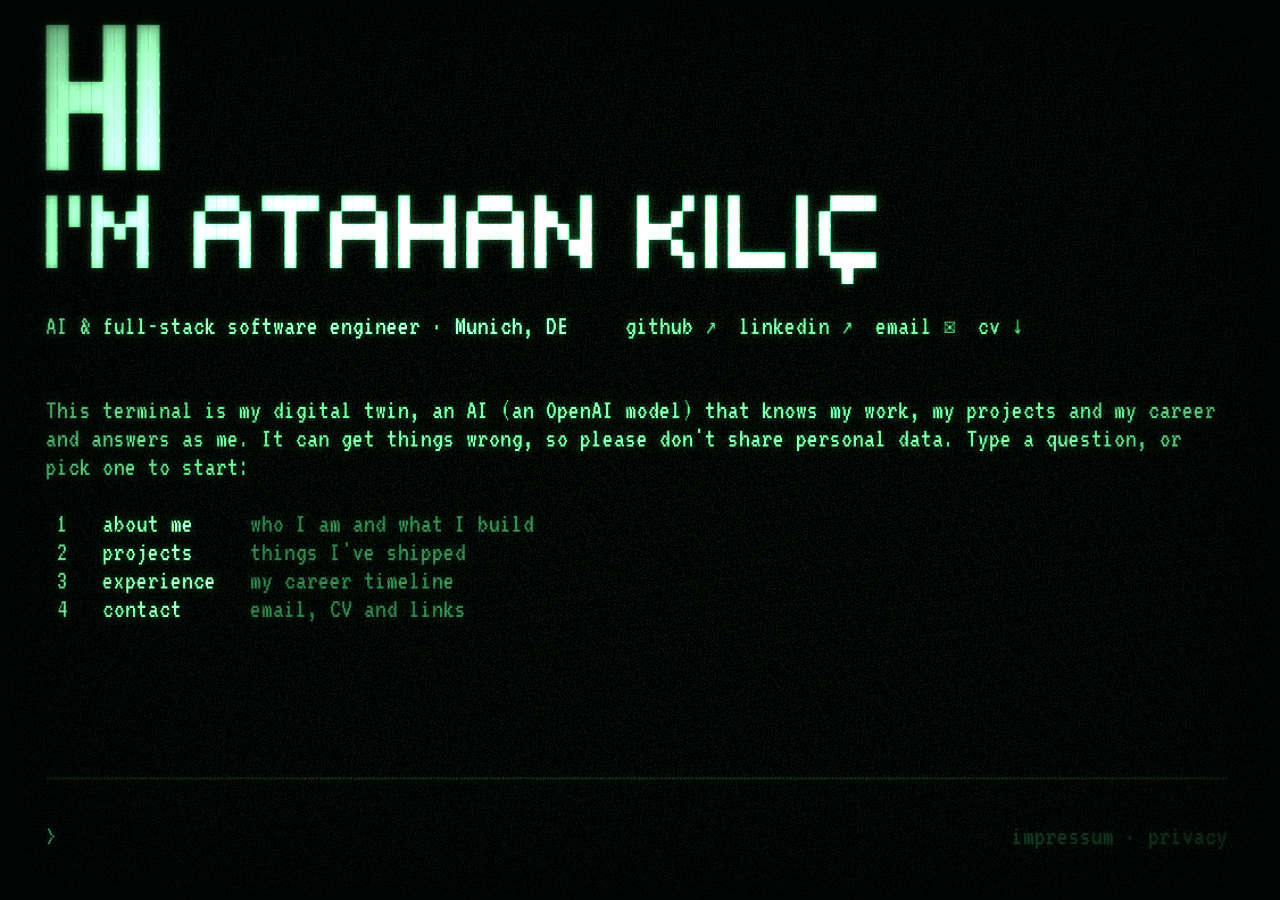
==== commit f89b5fba: "Add OnlyPanels and Prompt-to-CAD, mark their first places, refresh the CV - Two new projects with an" ====
--- a/index.html
+++ b/index.html
@@ -54,6 +54,8 @@
   { key: "check24", label: "CHECK24", short: "CHECK24", lane: "work", from: "2026-07", to: "now" },
 ];
 const ALIASES = {
+  onlypanels: ["onlypanels", "only panels", "solar", "reonic", "heat pump", "battery", "photovolta"],
+  forge: ["prompt to cad", "prompt-to-cad", "sphere", "forge", "cadquery", " step file", "text to cad"],
   harmos: ["harmos", " cad"], bugsense: ["bugsense", "bug sense", " uti", "thesis", " tez", "medical", "diagnos"],
   steward: ["steward", "talk to your building", "your building", "synera", "indoor", "navigation", "industrial agents"], sharksight: ["sharksight", "shark", " bmw"],
   northstar: ["north star", "northstar", "ideation"], router: ["routemaxx", "router", "routing", "tum.ai", "slop"],
@@ -174,6 +176,7 @@
 }
 const NB = (s) => s.replace(/ /g, "\u00a0");
 // a project's stack as [tags]; short views show the first n and point to the architecture view for the rest
+const kindOf = (p) => p.award ? `${p.kind} · ★ ${p.award.split(" · ")[0]}` : p.kind;   // "Product · ★ 1st place" in the list
 const tags = (p, n = Infinity) => p.stack.slice(0, n).map((s) => NB(`[${s}]`)).join(" ") + (p.stack.length > n ? `  +${p.stack.length - n} more in architecture` : "");   // keep "[B-Rep kernel]" or "──▶ [ Engine ]" on one line
 const btn = (label, key, fn, b = HOT) => S(`[${label}]`, b, { act: { key, fn } });
 const gap = (n = 1) => S(" ".repeat(n), TXT);
@@ -230,7 +233,7 @@
         C.projects.forEach((p) => {
           const act = { key: "open:" + p.id, fn: () => ask(`tell me about ${p.title}`) }, yr = p.when || p.year, demo = p.live ? "● live" : "○ src";
           rows.push([S(pad("▸ " + p.title, cols - yr.length - demo.length - 2), HOT, { act }), S(yr + "  ", DIM, { act }), S(demo, p.live ? HOT : TXT, { act })],
-            [S(pad("  " + p.kind, cols), DIM, { act })], []);
+            [S(pad("  " + kindOf(p), cols), p.award ? TXT : DIM, { act })], []);
         });
         rows.push([S("tap a project to open it", DIM)]);
         return rows;
@@ -240,7 +243,7 @@
       rows.push([S("─".repeat(Math.min(cols, tw + (what ? ww : 0) + 22)), DIM)]);
       C.projects.forEach((p) => {
         const act = { key: "open:" + p.id, fn: () => ask(`tell me about ${p.title}`) }, sel = pane?.kind === "peek" && pane.id === p.id;
-        rows.push([S(sel ? " ▸ " : "   ", HOT), S(pad(p.title, tw), HOT, { act, inv: sel }), ...(what ? [S(pad(p.kind, ww), TXT, { act })] : []),
+        rows.push([S(sel ? " ▸ " : "   ", HOT), S(pad(p.title, tw), HOT, { act, inv: sel }), ...(what ? [S(pad(kindOf(p), ww), p.award ? HOT : TXT, { act })] : []),
           S(pad(p.when || p.year, 12), TXT, { act }), S(p.live ? "● live" : "○ src", p.live ? HOT : TXT, { act })]);
       });
       rows.push([], [S("hover or ↑↓ to preview · click or enter to open", DIM)]);
@@ -252,7 +255,7 @@
     render(cols) {
       return box(p.id, (iw) => {
         const rows = [], cur = [];
-        rows.push([S(p.title.toUpperCase(), HOT)], [S(`${p.kind} · ${p.when || p.year}`, DIM)], []);
+        rows.push([S(p.title.toUpperCase(), HOT)], [S(`${p.kind} · ${p.when || p.year}`, DIM)], ...(p.award ? [[S("★ " + p.award, HOT)]] : []), []);
         wrapInto(rows, cur, p.blurb, TXT, iw); rows.push(cur.splice(0), []);
         wrapInto(rows, cur, tags(p, PHONE ? 6 : 10), DIM, iw); rows.push(cur.splice(0), []);
         const bs = [];
@@ -375,13 +378,18 @@
   if (has(q, [" thanks", " thank you", " thx", "teşekkür", "sağol"])) { yield T("Anytime. Anything else about my work?"); return; }
   if (pid && !has(q, ["timeline", "career"])) {
     const p = P[pid];
-    yield T(`${p.title}: ${p.kind.toLowerCase()}, ${(p.when || p.year).replace("—", "ongoing").trim()}. `);
+    yield T(`${p.title}: ${p.kind.toLowerCase()}, ${(p.when || p.year).replace("—", "ongoing").trim()}. ${p.award ? `It won ${p.award.replace(" · ", " at ")}. ` : ""}`);
     yield T(PHONE ? (p.live ? "The live site is one tap away below. It's real, you can click around in it." : "No public demo for this one, but the architecture below shows how it's put together.")
       : p.live ? "I've put the live site on the right. It's real, you can click around in it." : "No public demo for this one, so the right side shows how it's put together.");
     yield X("open_project", { id: pid }); return;
   }
   if (has(q, ["timeline", "career", "experience", "history", "journey", "worked", " jobs", " job ", "employ", " path", "roadmap", "deneyim", "kariyer", "tecrübe", "background", "havelsan", "nextaim", "check24"])) {
     yield T("Here's my path so far, work and studies. Click any bar for the full story."); yield X("show_timeline"); return;
+  }
+  if (has(q, [" won", " win", "award", "prize", "hackathon", "1st", "first place", "ödül", "birinci", "kazan"])) {
+    const w = C.projects.filter((p) => p.award);
+    yield T(`${w.length === 2 ? "Two firsts" : "First places"} in November 2026: ${w.map((p) => `${p.title} at ${p.award.split(" · ").slice(1).join(" · ")}`).join(", and ")}. They're marked ★ in the list.`);
+    yield X("show_projects"); return;
   }
   if (has(q, ["project", "built", " build", "portfolio", " demo", "work on", "side project", "proje", "neler yaptın", "show me what", "what have you made"])) {
     yield T(`Here's what I've built. The ● ones are live. ${PHONE ? "Tap one to open it." : "Point at one to preview it on the right, click to open it."}`); yield X("show_projects"); return;
@@ -624,7 +632,7 @@
       hits.push({ x: X, y: iy, w: Wd, h: ih, act: { key: "peek:site", fn: open } });
       if (t - pane.since > 0.3) live = { x: X, y: iy, w: Wd, h: ih, src: p.live, zoom: Math.min(1, Wd / 1280), passive: true };
     }
-    const rows = [[S(p.title.toUpperCase(), HOT), S("  " + (p.when || p.year), DIM)], [S(p.kind, DIM)], []], cur = [];
+    const rows = [[S(p.title.toUpperCase(), HOT), S("  " + (p.when || p.year), DIM)], [S(p.kind, DIM)], ...(p.award ? [[S("★ " + p.award, HOT)]] : []), []], cur = [];
     wrapInto(rows, cur, p.blurb, TXT, pw); rows.push(cur.splice(0), [], [S("// data flow", DIM)]);
     wrapInto(rows, cur, (a.flow || []).map((s, k) => NB((k ? "──▶ " : "") + `[ ${s} ]`)).join(" "), HOT, pw); rows.push(cur.splice(0), []);
     wrapInto(rows, cur, tags(p, 10), DIM, pw); rows.push(cur.splice(0), []);
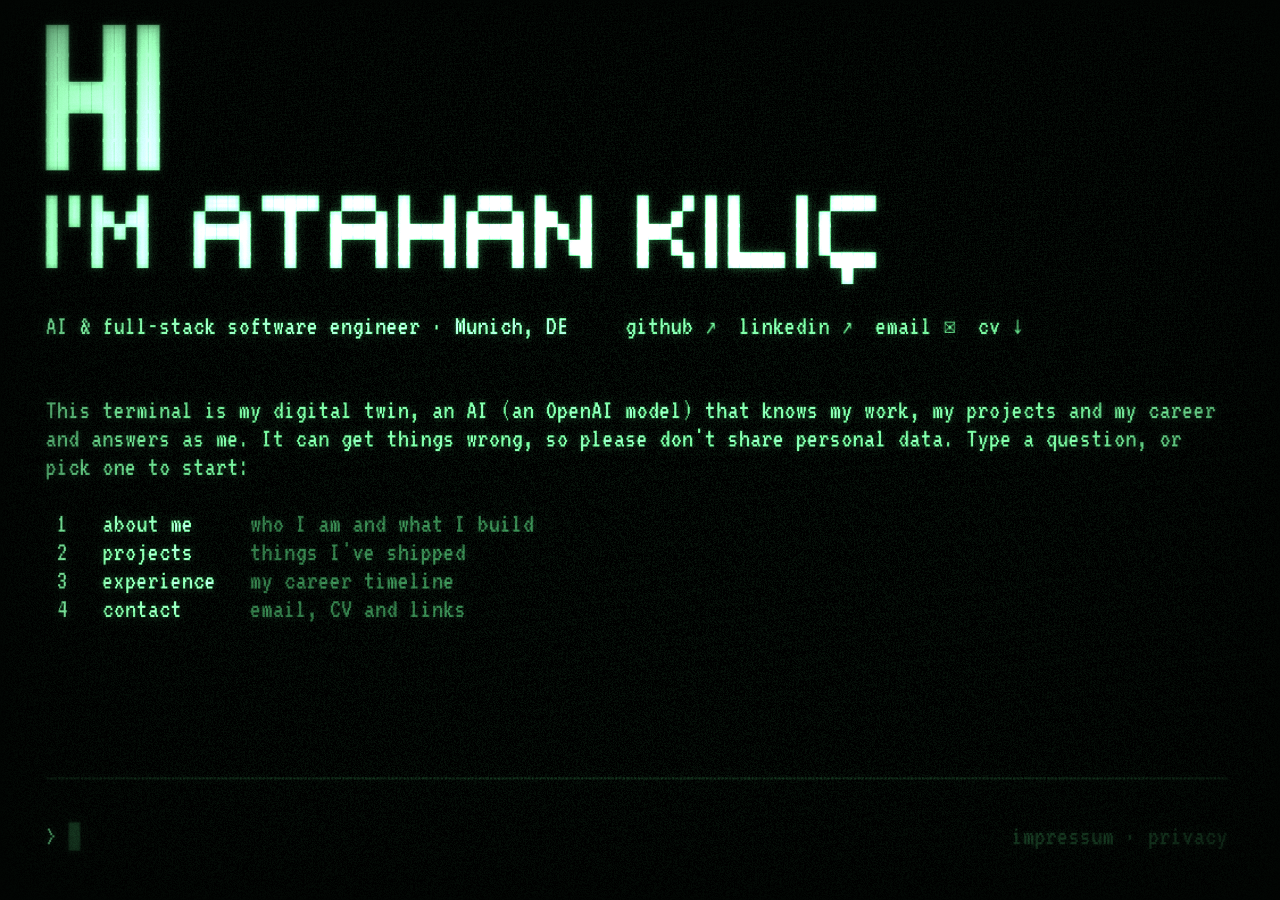
==== commit 977da986: "Add Manage&More co-founder role to timeline, twin and CV Co-Authored-By: Claude Opus 5.5 <noreply@an" ====
--- a/index.html
+++ b/index.html
@@ -51,6 +51,7 @@
   { key: "tum", label: "TUM · M.Sc.", short: "TUM", lane: "edu", from: "2024-04", to: "now" },
   { key: "thesis", label: "↳ BugSense", short: "↳ thesis", lane: "edu", from: "2026-04", to: "now", hot: true },
   { key: "nextaim", label: "NextAim", short: "NextAim", lane: "work", from: "2024-09", to: "2026-03" },
+  { key: "startup", label: "Manage&More · co-founder", short: "Manage&More", lane: "work", from: "2026-10", to: "now", hot: true },
   { key: "check24", label: "CHECK24", short: "CHECK24", lane: "work", from: "2026-07", to: "now" },
 ];
 const ALIASES = {
@@ -383,6 +384,9 @@
       : p.live ? "I've put the live site on the right. It's real, you can click around in it." : "No public demo for this one, so the right side shows how it's put together.");
     yield X("open_project", { id: pid }); return;
   }
+  if (has(q, ["startup", "start-up", "founder", "founding", "kurucu", "girişim", "manage&more", "manage and more", "manage & more", "unternehmertum", "context layer"])) {
+    yield T("Since October 2026 I'm co-founding a startup with a friend in UnternehmerTUM's Manage&More: a context layer for AI."); yield X("show_timeline"); return;
+  }
   if (has(q, ["timeline", "career", "experience", "history", "journey", "worked", " jobs", " job ", "employ", " path", "roadmap", "deneyim", "kariyer", "tecrübe", "background", "havelsan", "nextaim", "check24"])) {
     yield T("Here's my path so far, work and studies. Click any bar for the full story."); yield X("show_timeline"); return;
   }
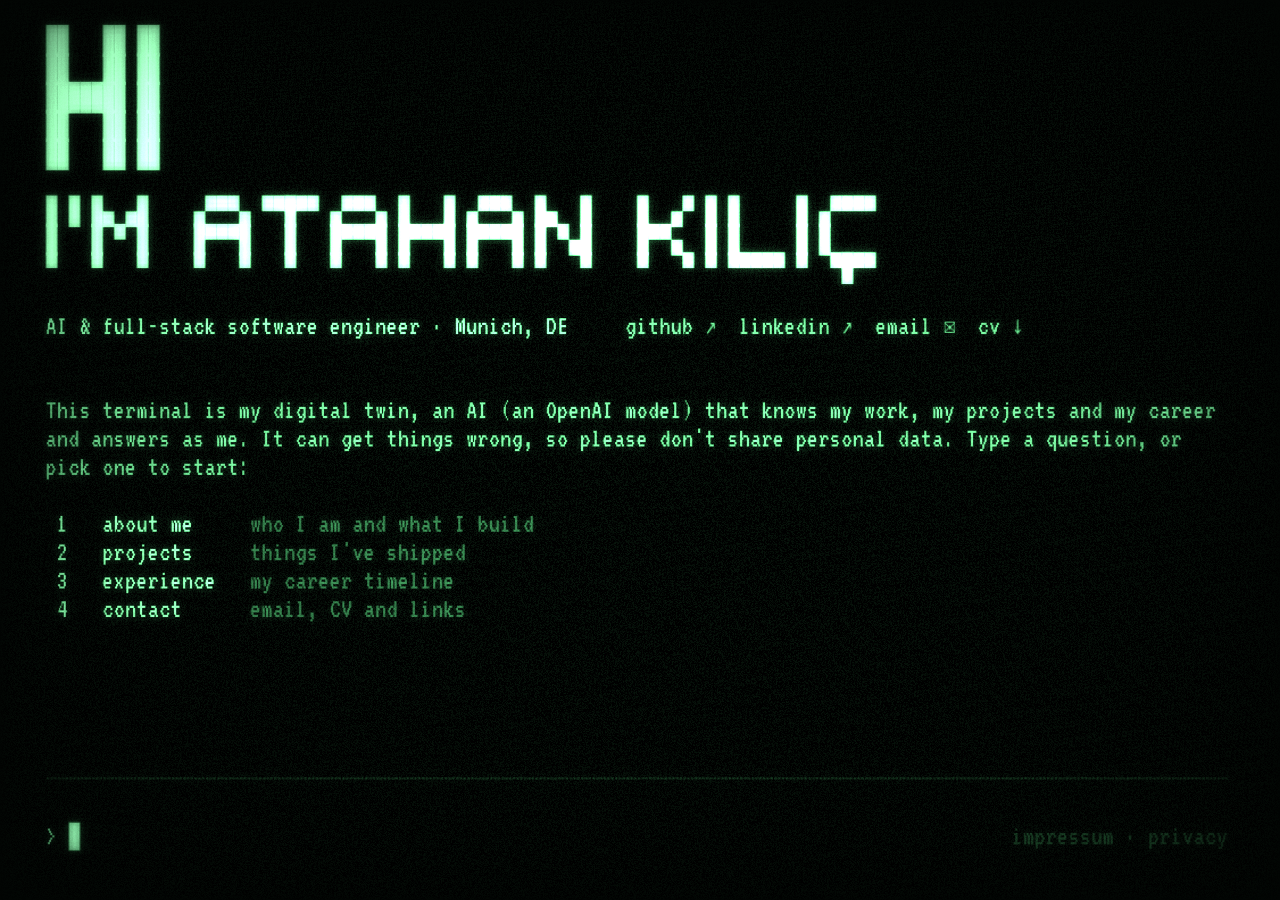
==== commit ffb7b85c: "Name the startup: Granat · Manage&More Co-Authored-By: Claude Opus 5.5 <noreply@anthropic.com>" ====
--- a/index.html
+++ b/index.html
@@ -384,8 +384,8 @@
       : p.live ? "I've put the live site on the right. It's real, you can click around in it." : "No public demo for this one, so the right side shows how it's put together.");
     yield X("open_project", { id: pid }); return;
   }
-  if (has(q, ["startup", "start-up", "founder", "founding", "kurucu", "girişim", "manage&more", "manage and more", "manage & more", "unternehmertum", "context layer"])) {
-    yield T("Since October 2026 I'm co-founding a startup with a friend in UnternehmerTUM's Manage&More: a context layer for AI."); yield X("show_timeline"); return;
+  if (has(q, ["granat", "startup", "start-up", "founder", "founding", "kurucu", "girişim", "manage&more", "manage and more", "manage & more", "unternehmertum", "context layer"])) {
+    yield T("Since October 2026 I'm co-founding Granat with a friend in UnternehmerTUM's Manage&More: a context layer for AI."); yield X("show_timeline"); return;
   }
   if (has(q, ["timeline", "career", "experience", "history", "journey", "worked", " jobs", " job ", "employ", " path", "roadmap", "deneyim", "kariyer", "tecrübe", "background", "havelsan", "nextaim", "check24"])) {
     yield T("Here's my path so far, work and studies. Click any bar for the full story."); yield X("show_timeline"); return;
